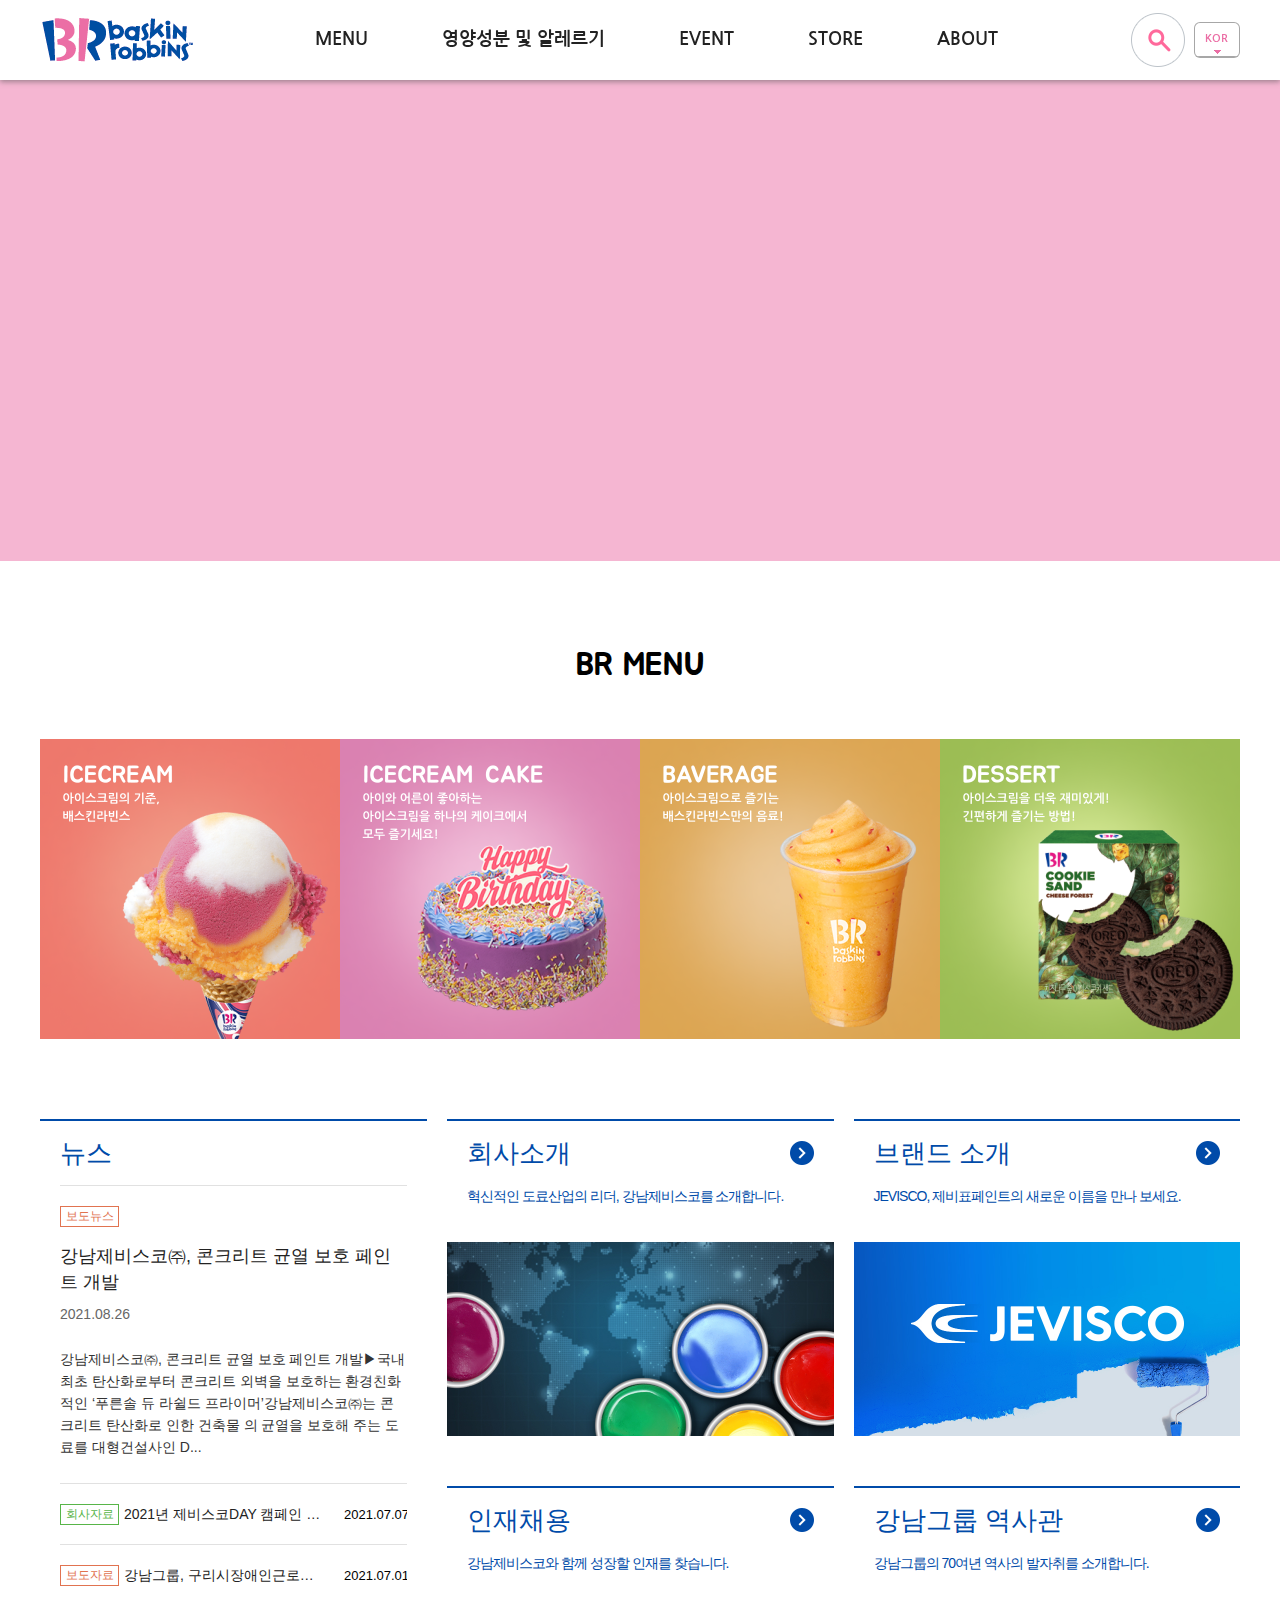
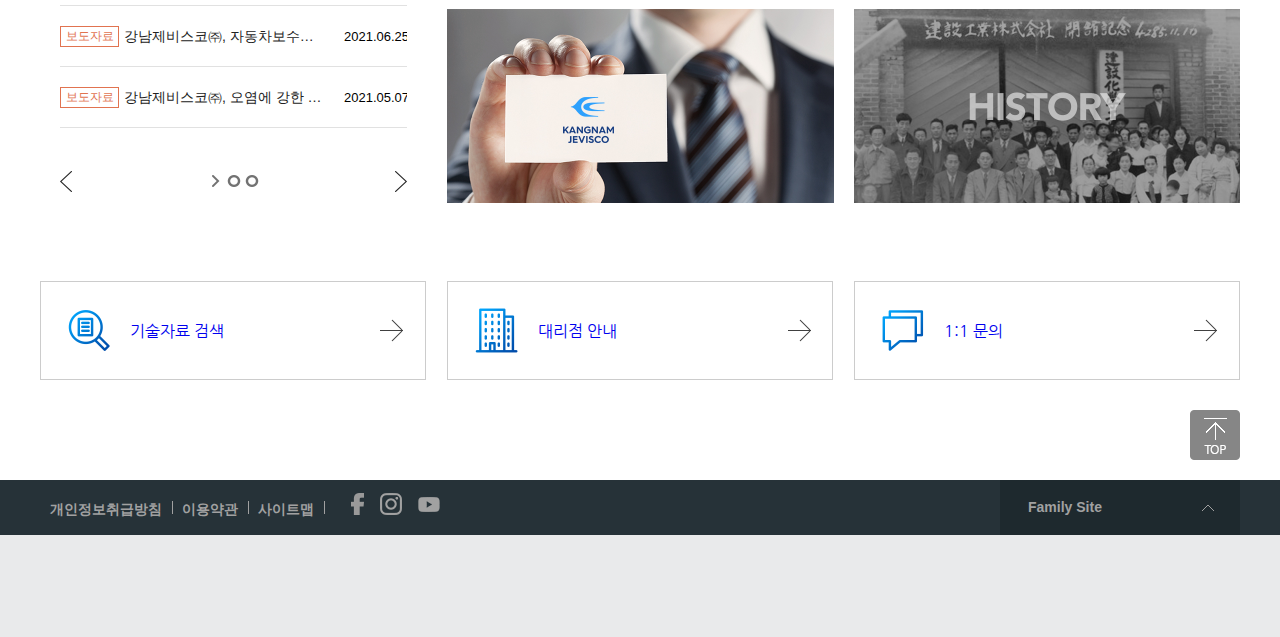
==== index.html @ 010b23e8 "test" ====
<!DOCTYPE html>
<html lang="ko">
<head>
    <meta charset="UTF-8">
    <meta http-equiv="X-UA-Compatible" content="IE=edge">
    <meta name="viewport" content="width=device-width, initial-scale=1.0">
    <title>BaskinRobbins31</title>
    <link href="https://fonts.googleapis.com/css2?family=Jua&display=swap" rel="stylesheet">
    <style>
        @font-face {
            font-family: 'TmoneyRoundWindExtraBold';
            src: url('https://cdn.jsdelivr.net/gh/projectnoonnu/noonfonts_20-07@1.0/TmoneyRoundWindExtraBold.woff') format('woff');
            font-weight: normal;
            font-style: normal;
        }
    </style>
    <link href="https://fonts.googleapis.com/css2?family=Nanum+Gothic&display=swap" rel="stylesheet">
    <link rel="stylesheet" href="reset.css">
    <link rel="stylesheet" media="only screen and (min-width:1200px)" href="css/web/header.css">
    <link rel="stylesheet" media="only screen and (min-width:1200px)" href="css/web/main.css">
    <link rel="stylesheet" media="only screen and (min-width:1200px)" href="css/web/footer.css">

    <link rel="stylesheet" media="only screen and (max-width:1199px) and (min-width:641px)" href="css/tablet/header.css">
    <link rel="stylesheet" media="only screen and (max-width:1199px) and (min-width:641px)" href="css/tablet/main.css">
    <link rel="stylesheet" media="only screen and (max-width:1199px) and (min-width:641px)" href="css/tablet/footer.css">

    <link rel="stylesheet" media="only screen and (max-width:640px)" href="css/mobile/header.css">
    <link rel="stylesheet" media="only screen and (max-width:640px)" href="css/mobile/main.css">
    <link rel="stylesheet" media="only screen and (max-width:640px)" href="css/mobile/footer.css">
    <link rel="icon" href="imgs/favi.ico">
</head>
<body id="top">
    <header>
        <div class="center">
            <h1>
                <a href="#">
                    <img src="imgs/h1_logo_w.png" alt="배스킨라빈스 로고" class="w t res siz">
                    <img src="imgs/h1_logo_t.png" alt="배스킨라빈스 로고" class="t res">
                </a>
            </h1>
            <p class="res t m"><span class="hidden">메뉴 바로가기</span></p>
            <nav>
                <h1 class="hidden">메인 네비게이터</h1>
                <ul>
                    <li>
                        <a href="#">MENU</a>
                        <ul>
                            <li><a href="#">아이스크림</a></li>
                            <li><a href="#">아이스크림케이크</a></li>
                            <li><a href="#">음료</a></li>
                            <li><a href="#">커피</a></li>
                            <li><a href="#">디저트</a></li>
                        </ul>
                    </li>
                    <li>
                        <a href="#">영양성분 및 알레르기</a>
                        <ul>
                            <li><a href="#">아이스크림</a></li>
                            <li><a href="#">음료</a></li>
                            <li><a href="#">커피</a></li>
                        </ul>
                    </li>
                    <li>
                        <a href="#">EVENT</a>
                        <ul>
                            <li><a href="#">진행중인 이벤트</a></li>
                            <li><a href="#">당첨자발표</a></li>
                        </ul>
                    </li>
                    <li>
                        <a href="#">STORE</a>
                        <ul>
                            <li><a href="#">매장찾기</a></li>
                            <li><a href="#">고객센터</a></li>
                            <li><a href="#">단체주문</a></li>
                        </ul>
                    </li>
                    <li>
                        <a href="#">ABOUT</a>
                        <ul>
                            <li><a href="#">공지사항</a></li>
                            <li><a href="#">보도자료</a></li>
                            <li><a href="#">채용정보</a></li>
                            <li><a href="#">점포개설문의</a></li>
                            <li><a href="#">CONTACT US</a></li>
                        </ul>
                    </li>
                </ul>
            </nav>
            <div id="srchBox">
                <button><img src="imgs/icon_search.png" alt="제품검색"></button>
                <form action="test.jsp">
                    <input type="search" placeholder="| 제품명을 입력하세요.">
                    <input type="image" src="imgs/ic_search.png" alt="검색">
                    <p class="close"><img src="imgs/ic_close_search.png" alt="닫기"></p>
                </form>
            </div>
            <div id="lang">
                <dl>
                    <dt class="hidden">언어변경</dt>
                    <dd class="on"><a href="#">KOR</a></dd>
                    <dd><a href="#">ENG</a></dd>
                    <dd><a href="#">中國語</a></dd>
                </dl>
            </div>
        </div>
    </header>
    <main>
        <h2 class="hidden">본문</h2>
        <aside>
            <h1 class="hidden">메인배너</h1>
            <video autoplay muted loops>
                <source src="video/baera_main.mp4">
            </video>
        </aside>
        <div>
            <section class="theme">
                <h1>BR MENU</h1>
                <ul class="themeList">
                    <li>
                        <a href="#">
                            <img src="imgs/menu1.png" alt="아이스크림">
                            <!-- <img src="imgs/menu1.png" alt="아이스크림">
                            <img src="imgs/menu1.png" alt="아이스크림"> -->
                        </a>
                    </li>
                    <li>
                        <a href="#">
                            <img src="imgs/menu2.png" alt="아이스크림케이크">
                            <!-- <img src="imgs/menu2.png" alt="아이스크림케이크">
                            <img src="imgs/menu2.png" alt="아이스크림케이크"> -->
                        </a>
                    </li>
                    <li>
                        <a href="#">
                            <img src="imgs/menu3.png" alt="음료">
                            <!-- <img src="imgs/menu3.png" alt="음료">
                            <img src="imgs/menu3.png" alt="음료"> -->
                        </a>
                    </li>
                    <li>
                        <a href="#">
                            <img src="imgs/menu4.png" alt="디저트">
                            <!-- <img src="imgs/menu4.png" alt="디저트">
                            <img src="imgs/menu4.png" alt="디저트"> -->
                        </a>
                    </li>
                </ul>
            </section><!-- 상단 도료 -->
            <div class="contents">
                <section class="coNews">
                    <h1>뉴스</h1>
                    <dl>
                        <dt>
                            <b class="board">보도뉴스</b>
                            <a href="#">강남제비스코㈜, 콘크리트 균열 보호 페인트 개발</a>
                            <time datetime="2021-08-26">2021.08.26</time>
                        </dt>
                        <dd>강남제비스코㈜, 콘크리트 균열 보호 페인트 개발▶국내 최초 
                            탄산화로부터 콘크리트 외벽을 보호하는 환경친화적인 ‘푸른솔 듀
                            라쉴드 프라이머’강남제비스코㈜는 콘크리트 탄산화로 인한 건축물
                            의 균열을 보호해 주는 도료를 대형건설사인 D...</dd>
                    </dl>
                    <div>
                        <div class="banner">
                            <div class="bannerList">
                                <ul>
                                    <li>
                                        <b class="news">회사자료</b>
                                        <a href="#">2021년 제비스코DAY 캠페인 실시</a>
                                        <time datetime="2021-07-07">2021.07.07</time> 
                                    </li>
                                    <li>
                                        <b class="board">보도자료</b>
                                        <a href="#">강남그룹, 구리시장애인근로복지센터에 사회공헌활동</a>
                                        <time datetime="2021-07-01">2021.07.01</time>
                                    </li>
                                    <li>
                                        <b class="board">보도자료</b>
                                        <a href="#">강남제비스코㈜, 자동차보수용 유색 프라이머 출시</a>
                                        <time datetime="2021-06-25">2021.06.25</time>
                                    </li>
                                    <li>
                                        <b class="board">보도자료</b>
                                        <a href="#">강남제비스코㈜, 오염에 강한 외부 타일용 페인트 출시</a>
                                        <time datetime="2021-05-07">2021.05.07</time>
                                    </li>
                                </ul>
                                <ul>
                                    <li>
                                        <b class="news">회사자료</b>
                                        <a href="#">2021년 제비스코DAY 캠페인 실시</a>
                                        <time datetime="2021-07-07">2021.07.07</time> 
                                    </li>
                                    <li>
                                        <b class="board">보도자료</b>
                                        <a href="#">강남그룹, 구리시장애인근로복지센터에 사회공헌활동</a>
                                        <time datetime="2021-07-01">2021.07.01</time>
                                    </li>
                                    <li>
                                        <b class="board">보도자료</b>
                                        <a href="#">강남제비스코㈜, 자동차보수용 유색 프라이머 출시</a>
                                        <time datetime="2021-06-25">2021.06.25</time>
                                    </li>
                                    <li>
                                        <b class="board">보도자료</b>
                                        <a href="#">강남제비스코㈜, 오염에 강한 외부 타일용 페인트 출시</a>
                                        <time datetime="2021-05-07">2021.05.07</time>
                                    </li>
                                </ul>
                                <ul>
                                    <li>
                                        <b class="news">회사자료</b>
                                        <a href="#">2021년 제비스코DAY 캠페인 실시</a>
                                        <time datetime="2021-07-07">2021.07.07</time> 
                                    </li>
                                    <li>
                                        <b class="board">보도자료</b>
                                        <a href="#">강남그룹, 구리시장애인근로복지센터에 사회공헌활동</a>
                                        <time datetime="2021-07-01">2021.07.01</time>
                                    </li>
                                    <li>
                                        <b class="board">보도자료</b>
                                        <a href="#">강남제비스코㈜, 자동차보수용 유색 프라이머 출시</a>
                                        <time datetime="2021-06-25">2021.06.25</time>
                                    </li>
                                    <li>
                                        <b class="board">보도자료</b>
                                        <a href="#">강남제비스코㈜, 오염에 강한 외부 타일용 페인트 출시</a>
                                        <time datetime="2021-05-07">2021.05.07</time>
                                    </li>
                                </ul>
                            </div>
                        </div>
                        <div class="ctrl">
                            <p class="btnPrev"><span class="hidden">이전</span></p>
                            <p class="btnNext"><span class="hidden">다음</span></p>
                            <ul class="paging">
                                <li class="on"><span class="hidden">1페이지 이동</span></li>
                                <li><span class="hidden">2페이지로 이동</span></li>
                                <li><span class="hidden">3페이지로 이동</span></li>
                            </ul>
                        </div>
                    </div>
                </section>
                <div class="coInfo">
                    <!-- section*4>(div>h1+p.txt)+p.pic>img -->
                    <section>
                        <a href="#">
                            <div>
                                <h1>회사소개</h1>
                                <p class="txt">혁신적인 도료산업의 리더, 강남제비스코를 소개합니다.</p>
                            </div>
                            <p class="pic"><img src="imgs/img_main_company_m.jpg" alt="회사소개"></p>
                        </a>
                    </section>
                    <section>
                        <a href="#">
                            <div>
                                <h1>브랜드 소개</h1>
                                <p class="txt">JEVISCO, 제비표페인트의 새로운 이름을 만나 보세요.</p>
                            </div>
                            <p class="pic"><img src="imgs/img_main_brandstory_m.jpg" alt="브랜드 소개"></p>
                        </a>
                    </section>
                    <section>
                        <a href="#">
                            <div>
                                <h1>인재채용</h1>
                                <p class="txt">강남제비스코와 함께 성장할 인재를 찾습니다.</p>
                            </div>
                            <p class="pic"><img src="imgs/img_main_recruit_m.jpg" alt="인재채용"></p>
                        </a>
                    </section>
                    <section>
                        <a href="#">
                            <div>
                                <h1>강남그룹 역사관</h1>
                                <p class="txt">강남그룹의 70여년 역사의 발자취를 소개합니다.</p>
                            </div>
                            <p class="pic"><img src="imgs/img_main_history_m.jpg" alt="강남그룹 역사관"></p>
                        </a>
                    </section>
                </div>
            </div><!-- 뉴스 등 설명-->
            <section class="etc">
                <h1 class="hidden">기타 내용</h1>
                <ul>
                    <li>
                        <a href="#">
                            <img src="imgs/bg_main_btn01.png" alt="기술자료 검색">
                            <span>기술자료 검색</span>
                            <img src="imgs/img_menu_more.png" alt="">
                        </a>
                    </li>
                    <li>
                        <a href="#">
                            <img src="imgs/bg_main_btn02.png" alt="대리점 안내">
                            <span>대리점 안내</span>
                            <img src="imgs/img_menu_more.png" alt="">
                        </a>
                    </li>
                    <li>
                        <a href="#">
                            <img src="imgs/bg_main_btn03.png" alt="1:1 문의">
                            <span>1:1 문의</span>
                            <img src="imgs/img_menu_more.png" alt="">
                        </a>
                    </li>
                </ul>
            </section>
            <p class="dirTop"><a href="#top"><img src="imgs/btn_top.png" alt="위로가기"></a></p>
        </div><!-- 메인 컨텐츠 끝-->
    </main>
    <footer>
        <h2 class="hidden">하단내용</h2>
        <div class="footerTop">
            <div>
                <dl class="utilBtm">
                    <dt class="hidden">하단 유틸메뉴</dt>
                    <dd class="txt"><a href="#">개인정보취급방침</a></dd>
                    <dd class="txt"><a href="#">이용약관</a></dd>
                    <dd class="txt"><a href="#">사이트맵</a></dd>
                    <dd class="sns">
                        <ul>
                            <li><a href="#"><img src="imgs/ic_facebook.png" alt="페이스북"></a></li>
                            <li><a href="#"><img src="imgs/ic_instagram.png" alt="인스타그램"></a></li>
                            <li><a href="#"><img src="imgs/ic_ytb.png" alt="유튜브"></a></li>
                        </ul>
                    </dd>
                </dl>
                <dl class="family">
                    <dt>Family Site</dt>
                    <dd>
                        <ul>
                            <li><a href="#">강남화성</a></li>
                            <li><a href="#">강남</a></li>
                            <li><a href="#">KNK코딩스</a></li>
                            <li><a href="#">강남 KPI</a></li>
                            <li><a href="#">문화연필</a></li>
                            <li><a href="#">강남건영</a></li>
                            <li><a href="#">강남아이텍</a></li>
                        </ul>
                    </dd>
                </dl>
            </div>
        </div>
        <div class="footerBottom">
            <div></div>
        </div>
    </footer>
</body>
</html>
---- css/web/header.css ----
/*ROOT*/
:root {
    --br-main-pink: #eb6ea5;
    --br-main-blue: #004ea2;
    --font-dark: #222;
    --font-white: whitesmoke;
    --bg-white: #fff;
    --bg-pink: #F5B6D2; 
    --box-shadow: rgba(80,80,80,.5);
}

body{font-family: 'Nanum Gothic', sans-serif;}
.res{display: none;}
.res.w{display: block;}
header{
    position: fixed;left: 0;top: 0;
    z-index: 9999;
    width:100%; height: 80px;
    background-color: var(--bg-white);
    box-shadow: 0 2px 5px var(--box-shadow);
}
.center{
    margin: 0 auto;
    width: 1200px; height: 80px;
}
header>div>*{float: left;}
header>div>dl{float: right;}
header>div>h1{margin: 16px 0 0 0;}/* margin-top 강사님이라 차이있음(21px) */

/* 네비게이터 */
header>div>nav{
    margin-left: 83px;
    padding-top: 30px;
}
header>div>nav>ul{
    height: 50px;
}
header>div>nav>ul>li{
    position: relative;
    float: left;
    margin: 0 37px;
    height: 50px;
}
header>div>nav>ul>li>a{
    display: block;
    padding-bottom: 12px;
    font-family: 'Nanum Gothic' sans-serif;
    font-weight: bold;
    font-size: 18px;
    color: var(--font-dark);
}
header>div>nav>ul>li>ul{
    display: none;
    position: absolute;
    left: -25px; top: 50px;
    width: 185px;
    background-color: var(--bg-white);
}
header>div>nav>ul>li>ul>li{
    position: relative;
    height: 43px;
    border-bottom: 1px solid var(--br-main-pink);
}
header>div>nav>ul>li>ul>li:last-child{
    border-bottom-color:var(--br-main-pink);
}
header>div>nav>ul>li>ul>li>a{
    display: block;
    padding-left: 21px;
    height: 43px;
    color: var(--font-dark);
    font-size: 14px; line-height: 43px;
}
/* header>div>nav>ul>li>ul>li.child{
    background: url(../../imgs/bu_2depth_on.png) no-repeat 165px 50%;
}
header>div>nav>ul>li>ul>li>ul{
    display: none;
    position: absolute;left: 183px; top: -1px;
    border: 1px solid #07399c;
    width: 188px;
    background: #fff;
}
header>div>nav>ul>li>ul>li>ul>li{
    height: 34px;
}
header>div>nav>ul>li>ul>li>ul>li>a{
    position: relative;
    margin-left: 19px;
    height: 34px;
    line-height: 34px;
}
header>div>nav>ul>li>ul>li>ul>li>a::after{
    position: absolute;
    left: -10px;top: 50%;
    content: "";
    width: 4px;height: 0;border-top: 1px solid #2c3d45;
} */
/* 이벤트 */
header>div>nav>ul>li:hover>a{
    color: var(--br-main-pink);
}
header>div>nav>ul>li:hover>ul{
    display: block;
}
header>div>nav>ul>li>ul>li:hover{
    background: var(--bg-white);
}
header>div>nav>ul>li>ul>li.child:hover{
    margin-right: 0;
    background: var(--bg-white) url(../../imgs/bu_2depth_on.png)no-repeat 165px 50%;
}
header>div>nav>ul>li>ul>li:hover>a{
    color: var(--br-main-pink);
    font-weight: bold;
}
header>div>nav>ul>li>ul>li:hover>ul{
    display: block; z-index: -1;
}

/* search box */
#srchBox{
    width: 150px;
    height: 80px;
    position: relative;
}
#srchBox>button{
    border: 0 none;
    background-color: var(--bg-white);
}
/* #srchBox>button{
    box-sizing: border-box;
    border: 0 none;
    margin-left: 65px; margin-top: 22px;
    padding: 0;
    border-radius: 6px;
    width: 91px; height: 36px;
    background: var(--br-main-pink) url(../../imgs/ic_search.png)no-repeat 64px 7px;
    text-align: left;
    color: var(--font-white);
    text-indent: 10px;
    letter-spacing: -2px; line-height: 36px;
} */
#srchBox>button>img{
    position: absolute;
    top: 13px;
    right: 0;
}
/*form*/
#srchBox>form{
    display: none;
    position: absolute;
    right: -51px;top: 70px; /* right값은 강사님이랑 차이 있음(-48px) */
    width: 320px; height: 50px; 
    background: #424c51;
}
#srchBox>form>input[type="search"]{
    float: left; margin: 16px 0 0 20px; border: 0 none; outline: 0 none;
    width: 220px; height: 17px;
    background: #424c51; 
}
#srchBox>form>input[type="search"]::placeholder{
    color: #ebebeb;
}
#srchBox>form>input[type="image"]{
    float: left; margin: 13px 0 0 6px; border: 0 none;
}
#srchBox>form>p.close{
    position: relative;
    float: right;
    margin: 18px 13px 0 0;
}
#srchBox>form>p.close::after{
    position: absolute; left: -13px; top: -8px;
    content: "";
    width: 0; height: 30px; border-left: 1px solid #858f9a;
}
/*form end*/

header>div.center>div#lang{
    position: relative;
    overflow: hidden;
    float: right;
    margin-top: 22px;
    color: var(--br-main-pink);
    border: 1px solid var(--box-shadow);
    border-radius: 6px;
    width: 44px; height: 34px;
    text-align: center;
    font-size: 11px; line-height: 34px;/* letter-spacing: -1px; */
    background: url(../../imgs/country_off.png) no-repeat 50% 90%;
}
header>div.center>div#lang.on{
    background: url(../../imgs/country_on.png)no-repeat 50% 90%;
}
header>div.center>div#lang>dl{
    position: absolute;
    width: 44px; left: -1px; top: -1px;
    border-radius: 6px 6px 0 0;
    border-bottom: 0 none;
}
header>div.center>div#lang>dl>dd:first-of-type{
    border-radius: 6px 6px 0 0;
}
header>div.center>div#lang>dl>dd{
    height: 34px;
    border-bottom: 1px solid var(--box-shadow);
    background: var(--bg-white);
}
/* border-bottom주지말고, 언어선택창 클릭시 2,3번째 dd는 
   absolute로 첫번째 dd를 2px정도 덮으며 띄울 수 있게 해야될 듯 */
header>div.center>div#lang>dl>dd.on{
    font-weight: bold;
    background: none;
}
header>div.center>div#lang>dl>dd.on>a{
    color: var(--br-main-pink);
}
---- css/web/main.css ----
/*ROOT*/
:root {
    --br-main-pink: #eb6ea5;
    --br-main-blue: #004ea2;
    --font-dark: #222;
    --font-white: whitesmoke;
    --bg-white: #fff;
    --bg-pink: #F5B6D2; 
    --box-shadow: rgba(80,80,80,.5);
}

main{}
main>aside{
    margin-top: 80px;
    height: 481px;
    text-align: center;
    font-size: 0; line-height: 0;
    background-color: var(--bg-pink);
}
main>aside>video{
    width: 1200px;
    height: 481px;
}
main>div{
    position: relative;
    margin: 0 auto;
    width: 1200px;
}
.theme{margin: 80px 0;}
.theme>h1{
    font-family: 'Jua', sans-serif;
    font-size: 32px;
    line-height: 48px;
    text-align: center;
    margin-bottom: 50px;
}
.theme>ul{
    display: flex;
}
.theme>ul>li{
    overflow: hidden;
    flex: 0 0 300px;
}
.theme>ul>li>a{
    position: relative;
    display: block;
}
.theme>ul>li>a>img{
    width: 300px;
    vertical-align: top;
}
/* .theme>ul>li>a>img:nth-child(2){
    opacity: 0;
    transition: all .5s ease;
}
.theme>ul.themeList>li>a>img:nth-child(3){
    bottom: 0; right: -30px;
    transition: all .5s ease;
}
.theme>ul>li>a>img:not(:first-child){
    position: absolute;
    right: 0; bottom: 0;
}
.theme>ul:nth-child(1)>li>a>img:last-child{
    height: 200px;width: auto;
}
.theme>ul:nth-child(2)>li>a>img:last-child{
    height: 180px;width: auto;
}
.theme>ul:nth-child(3)>li>a>img:last-child{
    height: 220px;width: auto;
}
.theme>ul:nth-child(4)>li>a>img:last-child{
    height: 200px;width: auto;
} */

/* 이벤트 */
.theme>ul>li:hover>a>img:nth-child(2){
    opacity:1;
}
.theme>ul>li:hover>a>img:nth-child(3){
    right: 0;
}




/* 회사 뉴스 및 회사 정보 */
div.contents{
    position: relative;
    display: flex;
    justify-content: space-between;
    height: 682px;
}
div.contents h1{
    font: 26px/64px 'Malgun gothic',sans-serif;
    color: #004ba9;
}
div.contents b{
    width: 57px;height: 19px;
    border: 1px solid#e17350;
    text-align: center;
    font: 12px/19px "dotum",sans-serif;
    color: #e17350;
}
div.contents .board{

}
div.contents .news{
    border-color: #58b549; color: #58b549;
}
div.contents>section.coNews{
    padding: 0 20px;
    flex: 0 0 347px; width: 347px;
    border-top: 2px solid#004ba9;
}
div.contents>section.coNews>h1{
    border-bottom: 1px solid #e1e1e1;
}
div.contents>section.coNews>dl{
    margin-bottom: 25px;
}
div.contents>section.coNews>dl>dt{
    margin-bottom: 27px;
}
div.contents>section.coNews>dl>dt>b{
    display: block;
    margin: 20px 0 16px 0;
    font: 12px/19px "dotum",sans-serif;
}
div.contents>section.coNews>dl>dt>a{
    display: block;
    margin-bottom: 10px;
    font: 18px/26px 'Malgun Gothic',sans-serif;
    color: #222;
}
div.contents>section.coNews>dl>dt>time{
    font: 14px/14px 'dotum',sans-serif;
    color: #666
}
div.contents>section.coNews>dl>dd{
    font: 14px/22px "dotum",sans-serif;
    color: #333;
}
div.contents>section.coNews>div{

}
div.contents>section.coNews>div>div.banner{
    overflow: hidden;
}
div.contents>section.coNews>div>div.banner>div.bannerList{
    display: flex;
    position: relative;
    width: 300%;

}
div.contents>section.coNews>div>div.banner>div.bannerList>ul{
    flex: 0 1 33.33333%; width: 33.333333%;
    border-bottom: 1px solid #e1e1e1;
}
div.contents>section.coNews>div>div.banner>div.bannerList>ul>li{
    display: flex; align-items: center;
    height: 60px; border-top: 1px solid #e1e1e1;
}
div.contents>section.coNews>div>div.banner>div.bannerList>ul>li>b{
    flex: 0 0 57px; width: 57px;
}
div.contents>section.coNews>div>div.banner>div.bannerList>ul>li>a{
    flex: 0 1 auto;
    display: block; padding: 0 20px 0 5px;
    overflow: hidden;white-space: nowrap;
    text-overflow: ellipsis;
    font: 14px/60px 'Malgun Gothic',sans-serif;
    color: #222;
}
div.contents>section.coNews>div>div.banner>div.bannerList>ul>li>time{
    flex: 0 0 63px;
    width: 63px;
    font: 13px/13px 'Malgun Gothic',sans-serif;
}
div.contents>section.coNews>div>div.ctrl{
    position: relative;
    margin-top: 43px; height: 21px;
}
div.contents>section.coNews>div>div.ctrl>p.btnPrev{
    position: absolute;
    left: 0;top: 0;
    width: 12px; height: 21px;
    background: url(../../imgs/btn_main_news_left.png) no-repeat 0 0;
}
div.contents>section.coNews>div>div.ctrl>p.btnNext{
    position: absolute;
    right: 0;top: 0;
    width: 12px; height: 21px;
    background: url(../../imgs/btn_main_news_right.png) no-repeat 0 0;
}
div.contents>section.coNews>div>div.ctrl>ul.paging{
    text-align: center;
    height: 21px;
}
div.contents>section.coNews>div>div.ctrl>ul.paging>li{
    vertical-align: middle;
    display: inline-block;
    width: 14px;height: 12px;
    background: url(../../imgs/mainnews_indicator.png)no-repeat 50% 50%;
}
div.contents>section.coNews>div>div.ctrl>ul.paging>li.on{
    background: url(../../imgs/mainnews_indicator_on.png)no-repeat 50% 50%;
}

div.contents>div.coInfo{
    display: flex;
    flex-wrap: wrap;
    justify-content: space-between;
    flex: 0 0 793px;
}
div.contents>div.coInfo>section{
    flex: 0 1 auto; width: calc(50% - 10px);
    border-top: 2px solid #004ba9;
}
div.contents>div.coInfo>section:nth-child(1),
div.contents>div.coInfo>section:nth-child(2){
    height: 365px;
}
div.contents>div.coInfo>section:nth-child(odd){
    margin-right: 10px;
}
div.contents>div.coInfo>section:nth-child(even){
    margin-left: 10px;
}
div.contents>div.coInfo>section>a{
    display: block;
}
div.contents>div.coInfo>section>a>div{
    margin: 0 20px;
}
div.contents>div.coInfo>section>a>div>h1{
    background: url(../../imgs/img_menu_more02.png)no-repeat 100% 50%;
}
div.contents>div.coInfo>section>a>div>p.txt{
    font: 14px/22px "Malgun Gothic", sans-serif;
    letter-spacing: -1px;
    color: #004ba9;
}
div.contents>div.coInfo>section>a>p.pic{
    margin-top: 35px;
}
div.contents>div.coInfo>section>a>p.pic>img{
    vertical-align: top;
    width: 100%;
}

section.etc{
    margin-top: 80px;
    padding-bottom:100px;}
section.etc>ul{
    display: flex;
    justify-content: space-between;
}
section.etc>ul>li{
    flex: 0 0 384px; 
    border: 1px solid #ccc;
    width: 384px;
    height: 97px;
}
section.etc>ul>li:nth-child(2){
    width: 385px;
}
section.etc>ul>li>a{
    display: flex; align-items: center;
    height: 97px;
}
section.etc>ul>li>a>img:nth-child(1){
    margin-left: 27px;
}
section.etc>ul>li>a>span{
    margin: 0 20px;
    width: 230px;
}
section.etc>ul>li>a>img:nth-child(3){
    
}
p.dirTop{
    position: absolute;z-index: 9999;bottom: 20px;right: 0;
    width: 50px; height: 50px;
}
---- css/web/footer.css ----
footer{}
footer>div.footerTop{
    height: 55px; background: #263238;
}
footer>div.footerTop>div{
    display: flex;
    justify-content: space-between;
    margin: 0 auto;
    width: 1200px; height: 55px;
}
footer>div.footerTop>div>dl.utilBtm{
    display: flex; align-items: center;
    height: 55px;
}
footer>div.footerTop>div>dl.utilBtm>dd{
    position: relative;
    padding: 0 10px;
}
footer>div.footerTop>div>dl.utilBtm>dd:not(:first-of-type)::after{
    position: absolute; left: 0;top: calc(50% - 7px);
    border-left: 1px solid #a1a1a1;
    height: 13px;
    content: "";
}
footer>div.footerTop>div>dl.utilBtm>dd>a{
    color: #a1a1a1;
    font:bold 14px/14px "dotum",sans-serif;
}
footer>div.footerTop>div>dl.utilBtm>dd.sns{}
footer>div.footerTop>div>dl.utilBtm>dd.sns>ul{
    display: flex; align-items: center;
    height: 55px;
}
footer>div.footerTop>div>dl.utilBtm>dd.sns>ul>li{}

footer>div.footerTop>div>dl.family{
    position: relative; z-index: 9999;
    width: 240px;background: #1e292e;
}
footer>div.footerTop>div>dl.family>dt{
    padding-left: 28px;
    height: 55px;
    background: url(../../imgs/family_off.png)no-repeat 202px 50%;
    font:bold 14px/55px "dotum",sans-serif;
    color: #a1a1a1; 
}
footer>div.footerTop>div>dl.family>dd{
    display: none;
    border-top: 1px solid #424242;
    background: #1e292e;
}
footer>div.footerTop>div>dl.family>dd>ul{
    padding: 14px 30px;}
footer>div.footerTop>div>dl.family>dd>ul>li{
    height: 27px;
    font: bold 12px/27px "Malgun Gothic",sans-serif;
}
footer>div.footerTop>div>dl.family>dd>ul>li>a{
    color: #a1a1a1;
}
/* 이벤트 */
footer>div.footerTop>div>dl.family.on{
    top: -218px;
}
footer>div.footerTop>div>dl.family.on>dt{
    background: url(../../imgs/family_on.png)no-repeat 202px 50%;
}
footer>div.footerTop>div>dl.family.on>dd{
    display: block;
}
footer>div.footerTop>div>dl.family.on>dd>ul>li:hover>a{
    color: #fff;
}
footer>div.footerBottom{
    height: 102px; background: #e9eaeb;
}
footer>div.footerBottom>div{
    margin: 0 auto;
    width: 1200px;
}
---- css/tablet/header.css ----
/*ROOT*/
:root {
    --br-main-pink: #eb6ea5;
    --br-main-blue: #004ea2;
    --font-dark: #222;
    --font-white: whitesmoke;
    --bg-white: #fff;
    --bg-pink: #F5B6D2; 
    --box-shadow: rgba(80,80,80,.5);
}

body{font-family: 'Nanum Gothic', sans-serif;}

header{
    position: fixed;left: 0;top: 0;
    z-index: 9999;
    width:100%; height: 80px;
    background: #fff;
    box-shadow: 0 2px 5px rgba(80,80,80,.5);
}
/* .center{
    margin: 0 auto;
    width: 960px; height: 83px;
} */
.res{display: none;}
@media only screen and (min-width:960px){
    header>div{
        margin: 0 auto;
        width: 960px; height: 80px;
    }
    .res.siz{display: block;}
    header>div>h1{margin: 16px 0 0 0;}
    header>div>nav{
        margin-left: 9px;
        padding-top: 31px;
    }
    #srchBox{
        margin-left: 16px;
        position: relative;
    }
    #srchBox>button{
        box-sizing: border-box;
        border: 0 none;
        margin-top: 22px;
        padding: 0;
        border-radius: 6px;
        width: 91px; height: 36px;
        background: #424c51 url(../../imgs/ic_search.png)no-repeat 64px 7px;
        text-align: left;
        color: #fff;
        text-indent: 10px;
        letter-spacing: -2px; line-height: 36px;
    }
    header>div.center>div#lang{
        position: relative;
        overflow: hidden;
        float: right;
        margin-top: 22px;
        border: 1px solid #a9b0b8;
        border-radius: 6px;
        width: 44px; height: 34px;
        text-align: center;
        font-size: 11px; line-height: 34px;/* letter-spacing: -1px; */
        background: url(../../imgs/country_off.png) no-repeat 50% 90%;
    }
}
@media only screen and (max-width:959px){
    .res.t{display: block;}
    header{height: 60px;}
    header>div{
        height: 60px;
    }
    .res.siz{display: none;}
    header>div>h1{
        position: absolute;
        left: calc(50% - 53px);
        top: calc(50% - 16px);
        width: 107px; height: 16px;}
    header>div>p.t{
        margin: 24px 0 0 20px;
        width: 23px;height: 15px;
        background: url(../../imgs/btn_gnb_mobile.png) no-repeat 0 0/contain;
    }
    header>div>nav{
        position: absolute;
        left: -100%;
        padding-top: 31px;
    }
    #srchBox{
        float: right;
        padding-right: 55px;
        position: relative;
    }
    #srchBox>button{
        box-sizing: border-box;
        border: 0 none;
        margin-top: 12px;
        padding: 0;
        border-radius: 6px;
        width: 26px; height: 36px;
        background: url(../../imgs/ic_search_pi.png)no-repeat 50% 50%/contain; 
        text-align: left;
        color: #fff;
        text-indent:-99999px;
        letter-spacing: -2px;
        font-size:0;line-height: 0;
    }
    header>div.center>div#lang{
        position: absolute;
        right: 0;top: calc(50% - 17px);
        overflow: hidden;
        border: 1px solid #a9b0b8;
        border-radius: 6px;
        width: 44px; height: 34px;
        text-align: center;
        font-size: 12px; line-height: 34px;/* letter-spacing: -1px; */
        background: url(../../imgs/country_off.png) no-repeat 50% 90%;
    }
}
/*Mediaquery end*/
header>div>*{float: left;}
header>div>dl{float: right;}

header>div>h1>a{display: block;}
header>div>h1>a>img{width: 100%;}


/* 네비게이터 */
header>div>nav>ul{
    height: 50px;
}
header>div>nav>ul>li{
    position: relative;
    float: left;
    margin: 0 27px;
    height: 52px;
}
header>div>nav>ul>li>a{
    display: block;
    padding-bottom: 12px;
    font-family: 'Nanum Gothic' sans-serif;
    font-weight: bold;
    font-size: 18px;
    color: var(--font-dark);
}
header>div>nav>ul>li>ul{
    display: none;
    position: absolute;
    left: -25px; top: 52px;
    width: 185px;
    background-color: var(--bg-white);
}
header>div>nav>ul>li>ul>li{
    position: relative;
    height: 43px;
    border-bottom: 1px solid var(--br-main-pink);
}
header>div>nav>ul>li>ul>li:last-child{
    border-bottom-color:var(--br-main-pink);
}
header>div>nav>ul>li>ul>li>a{
    display: block;
    padding-left: 21px;
    height: 43px;
    color: var(--font-dark);
    font-size: 14px; line-height: 43px;
}
/* header>div>nav>ul>li>ul>li.child{
    background: url(../../imgs/bu_2depth_on.png) no-repeat 165px 50%;
}
header>div>nav>ul>li>ul>li>ul{
    display: none;
    position: absolute;left: 183px; top: -1px;
    border: 1px solid #07399c;
    width: 188px;
    background: #fff;
}
header>div>nav>ul>li>ul>li>ul>li{
    height: 34px;
}
header>div>nav>ul>li>ul>li>ul>li>a{
    position: relative;
    margin-left: 19px;
    height: 34px;
    line-height: 34px;
}
header>div>nav>ul>li>ul>li>ul>li>a::after{
    position: absolute;
    left: -10px;top: 50%;
    content: "";
    width: 4px;height: 0;border-top: 1px solid #2c3d45;
} */

/* 이벤트 */
header>div>nav>ul>li:hover>a{
    color: var(--br-main-pink);
}
header>div>nav>ul>li:hover>ul{
    display: block;
}
header>div>nav>ul>li>ul>li:hover{
    background: var(--bg-white);
}
header>div>nav>ul>li>ul>li.child:hover{
    margin-right: 0;
    background: var(--bg-white) url(../../imgs/bu_2depth_on.png)no-repeat 165px 50%;
}
header>div>nav>ul>li>ul>li:hover>a{
    color: var(--br-main-pink);
    font-weight: bold;
}
header>div>nav>ul>li>ul>li:hover>ul{
    display: block; z-index: -1;
}

/* search box */
#srchBox{
    width: 70px;
    height: 80px;
    position: relative;
}
#srchBox>button{
    border: 0 none;
    background-color: var(--bg-white);
}
#srchBox>button>img{
    position: absolute;
    top: 13px;
    right: 0;
}

/*form*/
#srchBox>form{
    display: none;
    position: absolute;
    right: -51px;top: 83px; /* right값은 강사님이랑 차이 있음(-48px) */
    width: 320px; height: 50px; background: #424c51;
}
#srchBox>form>input[type="search"]{
    float: left; margin: 16px 0 0 20px; border: 0 none; outline: 0 none;
    width: 220px; height: 17px; background: #424c51; 
}
#srchBox>form>input[type="search"]::placeholder{
    color: #ebebeb;
}
#srchBox>form>input[type="image"]{
    float: left; margin: 13px 0 0 6px; border: 0 none;
}
#srchBox>form>p.close{
    position: relative;
    float: right;
    margin: 18px 13px 0 0;
}
#srchBox>form>p.close::after{
    position: absolute; left: -13px; top: -8px;
    content: "";
    width: 0; height: 30px; border-left: 1px solid #858f9a;
}
/*form end*/

header>div.center>div#lang.on{
    background: url(../../imgs/country_on.png)no-repeat 50% 90%;
}
header>div.center>div#lang>dl{
    position: absolute;
    width: 44px; left: -1px; top: -1px;
    border-radius: 6px 6px 0 0;
    border-bottom: 1px solid #a9b0b8;
    bottom: 0 none;
}
header>div.center>div#lang>dl>dd:first-of-type{
    border-radius: 6px 6px 0 0;
}
header>div.center>div#lang>dl>dd{
    height: 34px;
    border-bottom: 1px solid #a9b0b8;
    background: #fff;
}
/* border-bottom주지말고, 언어선택창 클릭시 2,3번째 dd는 
   absolute로 첫번째 dd를 2px정도 덮으며 띄울 수 있게 해야될 듯 */
header>div.center>div#lang>dl>dd.on{
    font-weight: bold;
    background: none;
}
header>div.center>div#lang>dl>dd.on>a{
    color: var(--br-main-pink);
}
---- css/tablet/main.css ----
main{}
@media only screen and (min-width:960px){
    main>aside{
        margin-top: 83px;
        text-align: center;
        font-size: 0; line-height: 0;
        background: #dbdbdb;
    }
}
@media only screen and (max-width:959px){
    main>aside{
        margin-top: 60px;
        text-align: center;
        font-size: 0; line-height: 0;
        background: #dbdbdb;
    }
}

main>aside>video{
    width: 100%;
}
main>div{
    position: relative;
}
.theme{margin: 20px 0;}
.theme>h1{
    font-family: 'Jua', sans-serif;
    font-size: 32px;
    line-height: 48px;
    text-align: center;
    margin-bottom: 10px;
}
.theme>ul{
    display: flex;
}
.theme>ul>li{
    overflow: hidden;
    flex: 0 0 25%; width: 25%;
}/* flex: 0 0 25% = flex: 0 1 300px로 해줘도 됨*/
.theme>ul>li>a{
    position: relative;
    display: block;
}
.theme>ul>li>a>img{
    width: 100%;
    vertical-align: top;
}
/* .theme>ul>li>a>img:nth-child(2){
    opacity: 0;
    transition: all .5s ease;
}
.theme>ul.themeList>li>a>img:nth-child(3){
    bottom: 0; right: -30px;
    height: 65%;
    transition: all .5s ease;
}
.theme>ul>li>a>img:not(:first-child){
    position: absolute;
    right: 0; bottom: 0;
}
.theme>ul:nth-child(1)>li>a>img:last-child{
    width: auto;
}
.theme>ul:nth-child(2)>li>a>img:last-child{
    width: auto;
}
.theme>ul:nth-child(3)>li>a>img:last-child{
    width: auto;
}
.theme>ul:nth-child(4)>li>a>img:last-child{
    width: auto;
} */

/* 이벤트 */
.theme>ul>li:hover>a>img:nth-child(2){
    opacity:1;
}
.theme>ul>li:hover>a>img:nth-child(3){
    right: 0;
}




/* 회사 뉴스 및 회사 정보 */
div.contents{
    position: relative;
    padding: 0 15px;
}
div.contents h1{
    font: 26px/64px 'Malgun gothic',sans-serif;
    color: #004ba9;
}
div.contents b{
    width: 57px;height: 19px;
    border: 1px solid#e17350;
    text-align: center;
    font: 12px/19px "dotum",sans-serif;
    color: #e17350;
}
div.contents .board{

}
div.contents .news{
    border-color: #58b549; color: #58b549;
}
div.contents>section.coNews{
    overflow: hidden;
    margin-bottom: 41px;
    border-top: 2px solid#004ba9;
}
div.contents>section.coNews>h1{
    margin-bottom: 25px;
    border-bottom: 1px solid #e1e1e1;
}
div.contents>section.coNews>dl{
    float: left;
    margin-right: 10px;
    width: calc(50% - 10px);
}
div.contents>section.coNews>dl>dt{
    margin-bottom: 27px;
}
div.contents>section.coNews>dl>dt>b{
    display: block;
    margin: 20px 0 16px 0;
    font: 12px/19px "dotum",sans-serif;
}
div.contents>section.coNews>dl>dt>a{
    display: block;
    margin-bottom: 10px;
    font: 18px/26px 'Malgun Gothic',sans-serif;
    color: #222;
}
div.contents>section.coNews>dl>dt>time{
    font: 14px/14px 'dotum',sans-serif;
    color: #666
}
div.contents>section.coNews>dl>dd{
    font: 14px/22px "dotum",sans-serif;
    color: #333;
}
div.contents>section.coNews>div{
    float: right;
    margin-left: 10px;
    width: calc(50% - 10px);
}
div.contents>section.coNews>div>div.banner{
    overflow: hidden;
}
div.contents>section.coNews>div>div.banner>div.bannerList{
    display: flex;
    position: relative;
    width: 300%;

}
div.contents>section.coNews>div>div.banner>div.bannerList>ul{
    flex: 0 1 33.33333%; width: 33.333333%;
    border-bottom: 1px solid #e1e1e1;
}
div.contents>section.coNews>div>div.banner>div.bannerList>ul>li{
    display: flex; align-items: center;
    height: 60px; border-top: 1px solid #e1e1e1;
}
div.contents>section.coNews>div>div.banner>div.bannerList>ul>li>b{
    flex: 0 0 57px; width: 57px;
}
div.contents>section.coNews>div>div.banner>div.bannerList>ul>li>a{
    flex: 0 1 auto;
    display: block; padding: 0 20px 0 5px;
    overflow: hidden;white-space: nowrap;
    text-overflow: ellipsis;
    font: 14px/60px 'Malgun Gothic',sans-serif;
    color: #222;
}
div.contents>section.coNews>div>div.banner>div.bannerList>ul>li>time{
    flex: 0 0 63px;
    margin-left: auto;
    width: 63px;
    font: 13px/13px 'Malgun Gothic',sans-serif;
}
div.contents>section.coNews>div>div.ctrl{
    position: relative;
    margin-top: 18px; height: 21px;
}
div.contents>section.coNews>div>div.ctrl>p.btnPrev{
    position: absolute;
    left: 0;top: 0;
    width: 12px; height: 21px;
    background: url(../../imgs/btn_main_news_left.png) no-repeat 0 0;
}
div.contents>section.coNews>div>div.ctrl>p.btnNext{
    position: absolute;
    right: 0;top: 0;
    width: 12px; height: 21px;
    background: url(../../imgs/btn_main_news_right.png) no-repeat 0 0;
}
div.contents>section.coNews>div>div.ctrl>ul.paging{
    text-align: center;
    height: 21px;
}
div.contents>section.coNews>div>div.ctrl>ul.paging>li{
    vertical-align: middle;
    display: inline-block;
    width: 14px;height: 12px;
    background: url(../../imgs/mainnews_indicator.png)no-repeat 50% 50%;
}
div.contents>section.coNews>div>div.ctrl>ul.paging>li.on{
    background: url(../../imgs/mainnews_indicator_on.png)no-repeat 50% 50%;
}

div.contents>div.coInfo{
    display: flex;
    flex-wrap: wrap;
    justify-content: space-between;
}
div.contents>div.coInfo>section{
    flex: 0 1 auto;
    margin-bottom: 30px;
    width: calc(50% - 10px);
    border-top: 2px solid #004ba9;
}
div.contents>div.coInfo>section:nth-child(1),
div.contents>div.coInfo>section:nth-child(2){
    
}
div.contents>div.coInfo>section:nth-child(odd){
    margin-right: 10px;
}
div.contents>div.coInfo>section:nth-child(even){
    margin-left: 10px;
}
div.contents>div.coInfo>section>a{
    display: block;
}
div.contents>div.coInfo>section>a>div{
    margin: 0 20px;
}
div.contents>div.coInfo>section>a>div>h1{
    background: url(../../imgs/img_menu_more02.png)no-repeat 100% 50%;
}
div.contents>div.coInfo>section>a>div>p.txt{
    height: 46px;
    font: 14px/23px "Malgun Gothic", sans-serif;
    letter-spacing: -1px;
    color: #004ba9;
}
div.contents>div.coInfo>section>a>p.pic{
    margin-top: 11px;
}
div.contents>div.coInfo>section>a>p.pic>img{
    vertical-align: top;
    width: 100%;
}

section.etc{
    overflow: hidden;
    padding: 0 15px;
    margin-top: 80px;
    padding-bottom:100px;}
section.etc>ul{
    display: flex;
    width: calc(100% + 20px);
    justify-content: space-between;
}
section.etc>ul>li{
    flex: 1 0 33.33333333%;/* auto일때만 width값 부여 */
    box-sizing: border-box;
    padding-right: 20px;
    height: 70px;
}
section.etc>ul>li:nth-child(2){
    width: 385px;
}
section.etc>ul>li>a{
    display: flex; align-items: center;
    border: 1px solid #ccc;
    height: 70px;
}
section.etc>ul>li>a>img:nth-child(1){
    flex: 0 0 auto;
    margin-left: 15px;
}
section.etc>ul>li>a>span{
    margin:0 10px 0 5px;
    flex: 1 1 auto;
}
section.etc>ul>li>a>img:nth-child(3){
    flex: 0 0 auto;
    margin-right: 9px;
}
p.dirTop{
    position: absolute;z-index: 9999;bottom: 20px;right: 0;
    width: 50px; height: 50px;
}
---- css/tablet/footer.css ----
footer{}
footer>div.footerTop{
    height: 140px; background: #263238;
}
footer>div.footerTop>div{
    height: 140px;
}
footer>div.footerTop>div>dl.utilBtm{
    display: flex; align-items: center;
    margin-bottom: 12px;
    height: 50px;
}
footer>div.footerTop>div>dl.utilBtm>dd{
    position: relative;
    padding: 0 10px;
}
footer>div.footerTop>div>dl.utilBtm>dd:not(:first-of-type)::after{
    position: absolute; left: 0;top: calc(50% - 7px);
    border-left: 1px solid #a1a1a1;
    height: 13px;
    content: "";
}
footer>div.footerTop>div>dl.utilBtm>dd>a{
    color: #a1a1a1;
    font:bold 14px/14px "dotum",sans-serif;
}
footer>div.footerTop>div>dl.utilBtm>dd.sns{}
footer>div.footerTop>div>dl.utilBtm>dd.sns>ul{
    display: flex; align-items: center;
    height: 55px;
}
footer>div.footerTop>div>dl.utilBtm>dd.sns>ul>li{}

footer>div.footerTop>div>dl.family{
    margin: 0 15px;
    position: relative; z-index: 9999;
    background: #1e292e;
}
footer>div.footerTop>div>dl.family>dt{
    padding-left: 28px;
    height: 55px;
    background: url(../../imgs/family_off.png)no-repeat 95% 50%;
    font:bold 14px/55px "dotum",sans-serif;
    color: #a1a1a1; 
}
footer>div.footerTop>div>dl.family>dd{
    display: none;
    border-top: 1px solid #424242;
    background: #1e292e;
}
footer>div.footerTop>div>dl.family>dd>ul{
    padding: 14px 30px;}
footer>div.footerTop>div>dl.family>dd>ul>li{
    height: 27px;
    font: bold 12px/27px "Malgun Gothic",sans-serif;
}
footer>div.footerTop>div>dl.family>dd>ul>li>a{
    color: #a1a1a1;
}
/* 이벤트 */
footer>div.footerTop>div>dl.family.on{
    
}
footer>div.footerTop>div>dl.family.on>dt{
    background: url(../../imgs/family_on.png)no-repeat 95% 50%;
}
footer>div.footerTop>div>dl.family.on>dd{
    display: block;
}
footer>div.footerTop>div>dl.family.on>dd>ul>li:hover>a{
    color: #fff;
}
footer>div.footerBottom{
    height: 102px; background: #e9eaeb;
}
footer>div.footerBottom>div{
    margin: 0 auto;
    width: 1200px;
}
---- css/mobile/header.css ----
/*ROOT*/
:root {
    --br-main-pink: #eb6ea5;
    --br-main-blue: #004ea2;
    --font-dark: #222;
    --font-white: whitesmoke;
    --bg-white: #fff;
    --bg-pink: #F5B6D2; 
    --box-shadow: rgba(80,80,80,.5);
}

body{font-family: 'Nanum Gothic', sans-serif;}

header{
    position: fixed;left: 0;top: 0;
    z-index: 9999;
    width:100%; height: 83px;
    background: #fff;
    box-shadow: 0 2px 5px rgba(80,80,80,.5);
}
/* .center{
    margin: 0 auto;
    width: 960px; height: 83px;
} */
.res{display: none;}
    .res.t{display: block;}
    header{height: 60px;}
    header>div{
        height: 60px;
    }
    .res.siz{display: none;}
    header>div>h1{
        position: absolute;
        left: calc(50% - 53px);
        top:  calc(50% - 16px);
        width: 107px; height: 16px;}
    header>div>p.t{
        margin: 24px 0 0 20px;
        width: 23px;height: 15px;
        background: url(../../imgs/btn_gnb_mobile.png) no-repeat 0 0/contain;
    }
    header>div>nav{
        position: fixed; z-index: 9999;
        left: 0;top: 0;
        width: 100vw;height: 100vh;
        background: rgba(0,0,0,0.5, green, blue, alpha);
    }
    #srchBox{
        float: right;
        padding-right: 55px;
        position: relative;
    }
    #srchBox>button{
        box-sizing: border-box;
        border: 0 none;
        margin-top: 12px;
        padding: 0;
        border-radius: 6px;
        width: 26px; height: 36px;
        background: url(../../imgs/ic_search_pi.png)no-repeat 50% 50%/contain; 
        text-align: left;
        color: #fff;
        text-indent:-99999px;
        letter-spacing: -2px;
        font-size:0;line-height: 0;
    }
    header>div.center>div#lang{
        position: absolute;
        right: 0;top: calc(50% - 17px);
        overflow: hidden;
        border: 1px solid #a9b0b8;
        border-radius: 6px;
        width: 44px; height: 34px;
        text-align: center;
        font-size: 12px; line-height: 34px;/* letter-spacing: -1px; */
        background: url(../../imgs/country_off.png) no-repeat 50% 90%;
    }

header>div>*{float: left;}
header>div>dl{float: right;}

header>div>h1>a{display: block;}
header>div>h1>a>img{width: 100%;}
/* 네비게이터 */


header>div>nav>ul{
    display: none;
    width: 255px;height: 100vh;background: #07399c;
}
header>div>nav>ul>li{
    position: relative;
    margin: 0 27px;
    height: 52px;
}
header>div>nav>ul>li>a{
    display: block;
    padding-bottom: 12px;
    font-size: 16px;
    color: #fff;
}
header>div>nav>ul>li>ul{
    display: none;
    position: absolute;
    left: -25px; top: 52px;
    width: 185px;
    background: #07399c;
}
header>div>nav>ul>li>ul>li{
    position: relative;
    margin: 0 1px;
    height: 43px;
    border-bottom: 1px solid #03205f;
}
header>div>nav>ul>li>ul>li:last-child{
    border-bottom-color:#07399c;
}
header>div>nav>ul>li>ul>li>a{
    display: block;
    padding-left: 21px;
    height: 43px;
    color: #fff;
    font-size: 14px; line-height: 43px;
}
header>div>nav>ul>li>ul>li.child{
    background: url(../../imgs/bu_2depth_on.png) no-repeat 165px 50%;
}
header>div>nav>ul>li>ul>li>ul{
    display: none;
    position: absolute;left: 183px; top: -1px;
    border: 1px solid #07399c;
    width: 188px;
    background: #fff;
}
header>div>nav>ul>li>ul>li>ul>li{
    height: 34px;
}
header>div>nav>ul>li>ul>li>ul>li>a{
    position: relative;
    margin-left: 19px;
    height: 34px;
    line-height: 34px;
}
header>div>nav>ul>li>ul>li>ul>li>a::after{
    position: absolute;
    left: -10px;top: 50%;
    content: "";
    width: 4px;height: 0;border-top: 1px solid #2c3d45;
}
/* 이벤트 */
header>div>nav>ul>li:hover>ul{
    display: block;
}
header>div>nav>ul>li>ul>li:hover{
    background: #fff;
}
header>div>nav>ul>li>ul>li.child:hover{
    margin-right: 0;
    background: #fff url(../../imgs/bu_2depth_on.png)no-repeat 165px 50%;
}
header>div>nav>ul>li>ul>li:hover>a{
    color: #263238;
}
header>div>nav>ul>li>ul>li:hover>ul{
    display: block; z-index: -1;
}



#srchBox>form{
    display: none;
    position: absolute;
    right: -51px;top: 83px; /* right값은 강사님이랑 차이 있음(-48px) */
    width: 320px; height: 50px; background: #424c51;
}
#srchBox>form>input[type="search"]{
    float: left; margin: 16px 0 0 20px; border: 0 none; outline: 0 none;
    width: 220px; height: 17px; background: #424c51; 
}
#srchBox>form>input[type="search"]::placeholder{
    color: #ebebeb;
}
#srchBox>form>input[type="image"]{
    float: left; margin: 13px 0 0 6px; border: 0 none;
}
#srchBox>form>p.close{
    position: relative;
    float: right;
    margin: 18px 13px 0 0;
}
#srchBox>form>p.close::after{
    position: absolute; left: -13px; top: -8px;
    content: "";
    width: 0; height: 30px; border-left: 1px solid #858f9a;
}

header>div.center>div#lang.on{
    background: url(../../imgs/country_on.png)no-repeat 50% 90%;
}
header>div.center>div#lang>dl{
    position: absolute;
    width: 44px; left: -1px; top: -1px;
    border-radius: 6px 6px 0 0;
    border-bottom: 1px solid #a9b0b8;
    bottom: 0 none;
}
header>div.center>div#lang>dl>dd:first-of-type{
    border-radius: 6px 6px 0 0;
}
header>div.center>div#lang>dl>dd{
    height: 34px;
    border-bottom: 1px solid #a9b0b8;
    background: #fff;
}
/* border-bottom주지말고, 언어선택창 클릭시 2,3번째 dd는 
   absolute로 첫번째 dd를 2px정도 덮으며 띄울 수 있게 해야될 듯 */
header>div.center>div#lang>dl>dd.on{
    font-weight: bold;
    background: none;
}
---- css/mobile/main.css ----
main{}
@media only screen and (min-width:960px){
    main>aside{
        margin-top: 83px;
        text-align: center;
        font-size: 0; line-height: 0;
        background: #dbdbdb;
    }
}
@media only screen and (max-width:959px){
    main>aside{
        margin-top: 60px;
        text-align: center;
        font-size: 0; line-height: 0;
        background: #dbdbdb;
    }
}

main>aside>video{
    width: 100%;
}
main>div{
    position: relative;
}
.theme{margin-bottom: 20px;}
.theme>h1{
    font-family: 'Jua', sans-serif;
    font-size: 24px;
    line-height: 36px;
    text-align: center;
    margin: 15px 0;
}
.theme>ul{
    display: flex;
    flex-wrap: wrap;
}
.theme>ul>li{
    overflow: hidden;
    flex: 0 0 50%; width: 50%;
}/* flex: 0 0 25% = flex: 0 1 300px로 해줘도 됨*/
.theme>ul>li>a{
    position: relative;
    display: block;
}
.theme>ul>li>a>img{
    width: 100%;
    vertical-align: top;
}
/* .theme>ul>li>a>img:nth-child(2){
    opacity: 0;
    transition: all .5s ease;
}
.theme>ul.themeList>li>a>img:nth-child(3){
    bottom: 0; right: -30px;
    height: 65%;
    transition: all .5s ease;
}
.theme>ul>li>a>img:not(:first-child){
    position: absolute;
    right: 0; bottom: 0;
}
.theme>ul:nth-child(1)>li>a>img:last-child{
    width: auto;
}
.theme>ul:nth-child(2)>li>a>img:last-child{
    width: auto;
}
.theme>ul:nth-child(3)>li>a>img:last-child{
    width: auto;
}
.theme>ul:nth-child(4)>li>a>img:last-child{
    width: auto;
} */

/* 이벤트 */
.theme>ul>li:hover>a>img:nth-child(2){
    opacity:1;
}
.theme>ul>li:hover>a>img:nth-child(3){
    right: 0;
}




/* 회사 뉴스 및 회사 정보 */
div.contents{
    position: relative;
    padding: 0 15px;
}
div.contents h1{
    font: 26px/64px 'Malgun gothic',sans-serif;
    color: #004ba9;
}
div.contents b{
    width: 57px;height: 19px;
    border: 1px solid#e17350;
    text-align: center;
    font: 12px/19px "dotum",sans-serif;
    color: #e17350;
}
div.contents .board{

}
div.contents .news{
    border-color: #58b549; color: #58b549;
}
div.contents>section.coNews{
    overflow: hidden;
    margin-bottom: 30px;
    border-top: 2px solid#004ba9;
}
div.contents>section.coNews>h1{
    margin-bottom: 25px;
    border-bottom: 1px solid #e1e1e1;
}
div.contents>section.coNews>dl{
}
div.contents>section.coNews>dl>dt{
    margin-bottom: 27px;
}
div.contents>section.coNews>dl>dt>b{
    display: block;
    margin: 20px 0 16px 0;
    font: 12px/19px "dotum",sans-serif;
}
div.contents>section.coNews>dl>dt>a{
    display: block;
    margin-bottom: 10px;
    font: 18px/26px 'Malgun Gothic',sans-serif;
    color: #222;
}
div.contents>section.coNews>dl>dt>time{
    font: 14px/14px 'dotum',sans-serif;
    color: #666
}
div.contents>section.coNews>dl>dd{
    font: 14px/22px "dotum",sans-serif;
    color: #333;
}
div.contents>section.coNews>div{
    margin-top: 24px;
}
div.contents>section.coNews>div>div.banner{
    overflow: hidden;
}
div.contents>section.coNews>div>div.banner>div.bannerList{
    display: flex;
    position: relative;
    width: 300%;

}
div.contents>section.coNews>div>div.banner>div.bannerList>ul{
    flex: 0 1 33.33333%; width: 33.333333%;
    border-bottom: 1px solid #e1e1e1;
}
div.contents>section.coNews>div>div.banner>div.bannerList>ul>li{
    display: flex; align-items: center;
    height: 60px; border-top: 1px solid #e1e1e1;
}
div.contents>section.coNews>div>div.banner>div.bannerList>ul>li>b{
    flex: 0 0 57px; width: 57px;
}
div.contents>section.coNews>div>div.banner>div.bannerList>ul>li>a{
    flex: 0 1 auto;
    display: block; padding: 0 20px 0 5px;
    overflow: hidden;white-space: nowrap;
    text-overflow: ellipsis;
    font: 14px/60px 'Malgun Gothic',sans-serif;
    color: #222;
}
div.contents>section.coNews>div>div.banner>div.bannerList>ul>li>time{
    flex: 0 0 63px;
    margin-left: auto;
    width: 63px;
    font: 13px/13px 'Malgun Gothic',sans-serif;
}
div.contents>section.coNews>div>div.ctrl{
    position: relative;
    margin-top: 18px; height: 21px;
}
div.contents>section.coNews>div>div.ctrl>p.btnPrev{
    position: absolute;
    left: 0;top: 0;
    width: 12px; height: 21px;
    background: url(../../imgs/btn_main_news_left.png) no-repeat 0 0;
}
div.contents>section.coNews>div>div.ctrl>p.btnNext{
    position: absolute;
    right: 0;top: 0;
    width: 12px; height: 21px;
    background: url(../../imgs/btn_main_news_right.png) no-repeat 0 0;
}
div.contents>section.coNews>div>div.ctrl>ul.paging{
    text-align: center;
    height: 21px;
}
div.contents>section.coNews>div>div.ctrl>ul.paging>li{
    vertical-align: middle;
    display: inline-block;
    width: 14px;height: 12px;
    background: url(../../imgs/mainnews_indicator.png)no-repeat 50% 50%;
}
div.contents>section.coNews>div>div.ctrl>ul.paging>li.on{
    background: url(../../imgs/mainnews_indicator_on.png)no-repeat 50% 50%;
}

div.contents>div.coInfo{
    margin-top: 30px;
}
div.contents>div.coInfo>section{
    margin-bottom: 30px;
    border-top: 2px solid #004ba9;
}
div.contents>div.coInfo>section:nth-child(1),
div.contents>div.coInfo>section:nth-child(2){
    
}
div.contents>div.coInfo>section>a{
    display: block;
}
div.contents>div.coInfo>section>a>div{
    margin: 0 20px;
}
div.contents>div.coInfo>section>a>div>h1{
    background: url(../../imgs/img_menu_more02.png)no-repeat 100% 50%;
}
div.contents>div.coInfo>section>a>div>p.txt{
    height: 46px;
    font: 14px/23px "Malgun Gothic", sans-serif;
    letter-spacing: -1px;
    color: #004ba9;
}
div.contents>div.coInfo>section>a>p.pic{
    margin-top: 11px;
}
div.contents>div.coInfo>section>a>p.pic>img{
    vertical-align: top;
    width: 100%;
}

section.etc{
    overflow: hidden;
    padding: 0 15px;
    margin-top: 50px;
    padding-bottom:100px;}
section.etc>ul{
}
section.etc>ul>li{
    box-sizing: border-box;
    margin-bottom: 20px;
    height: 70px;
}
section.etc>ul>li:nth-child(2){
}
section.etc>ul>li>a{
    display: flex; align-items: center;
    border: 1px solid #ccc;
    height: 70px;
}
section.etc>ul>li>a>img:nth-child(1){
    flex: 0 0 auto;
    margin-left: 15px;
}
section.etc>ul>li>a>span{
    margin:0 10px 0 5px;
    flex: 1 1 auto;
}
section.etc>ul>li>a>img:nth-child(3){
    flex: 0 0 auto;
    margin-right: 9px;
}
p.dirTop{
    position: absolute;z-index: 9999;bottom: 20px;right: 0;
    width: 50px; height: 50px;
}
---- css/mobile/footer.css ----
footer{}
footer>div.footerTop{
    height: 140px; background: #263238;
}
footer>div.footerTop>div{
    height: 140px;
}
footer>div.footerTop>div>dl.utilBtm{
    display: flex; align-items: center;
    margin-bottom: 12px;
    height: 50px;
}
footer>div.footerTop>div>dl.utilBtm>dd{
    position: relative;
    padding: 0 10px;
}
footer>div.footerTop>div>dl.utilBtm>dd:not(:first-of-type)::after{
    position: absolute; left: 0;top: calc(50% - 7px);
    border-left: 1px solid #a1a1a1;
    height: 13px;
    content: "";
}
footer>div.footerTop>div>dl.utilBtm>dd>a{
    color: #a1a1a1;
    font:bold 14px/14px "dotum",sans-serif;
}
footer>div.footerTop>div>dl.utilBtm>dd.sns{}
footer>div.footerTop>div>dl.utilBtm>dd.sns>ul{
    display: flex; align-items: center;
    height: 55px;
}
footer>div.footerTop>div>dl.utilBtm>dd.sns>ul>li{}

footer>div.footerTop>div>dl.family{
    margin: 0 15px;
    position: relative; z-index: 9999;
    background: #1e292e;
}
footer>div.footerTop>div>dl.family>dt{
    padding-left: 28px;
    height: 55px;
    background: url(../../imgs/family_off.png)no-repeat 95% 50%;
    font:bold 14px/55px "dotum",sans-serif;
    color: #a1a1a1; 
}
footer>div.footerTop>div>dl.family>dd{
    display: none;
    border-top: 1px solid #424242;
    background: #1e292e;
}
footer>div.footerTop>div>dl.family>dd>ul{
    padding: 14px 30px;}
footer>div.footerTop>div>dl.family>dd>ul>li{
    height: 27px;
    font: bold 12px/27px "Malgun Gothic",sans-serif;
}
footer>div.footerTop>div>dl.family>dd>ul>li>a{
    color: #a1a1a1;
}
/* 이벤트 */
footer>div.footerTop>div>dl.family.on{
    
}
footer>div.footerTop>div>dl.family.on>dt{
    background: url(../../imgs/family_on.png)no-repeat 95% 50%;
}
footer>div.footerTop>div>dl.family.on>dd{
    display: block;
}
footer>div.footerTop>div>dl.family.on>dd>ul>li:hover>a{
    color: #fff;
}
footer>div.footerBottom{
    height: 102px; background: #e9eaeb;
}
footer>div.footerBottom>div{
    margin: 0 auto;
    width: 1200px;
}
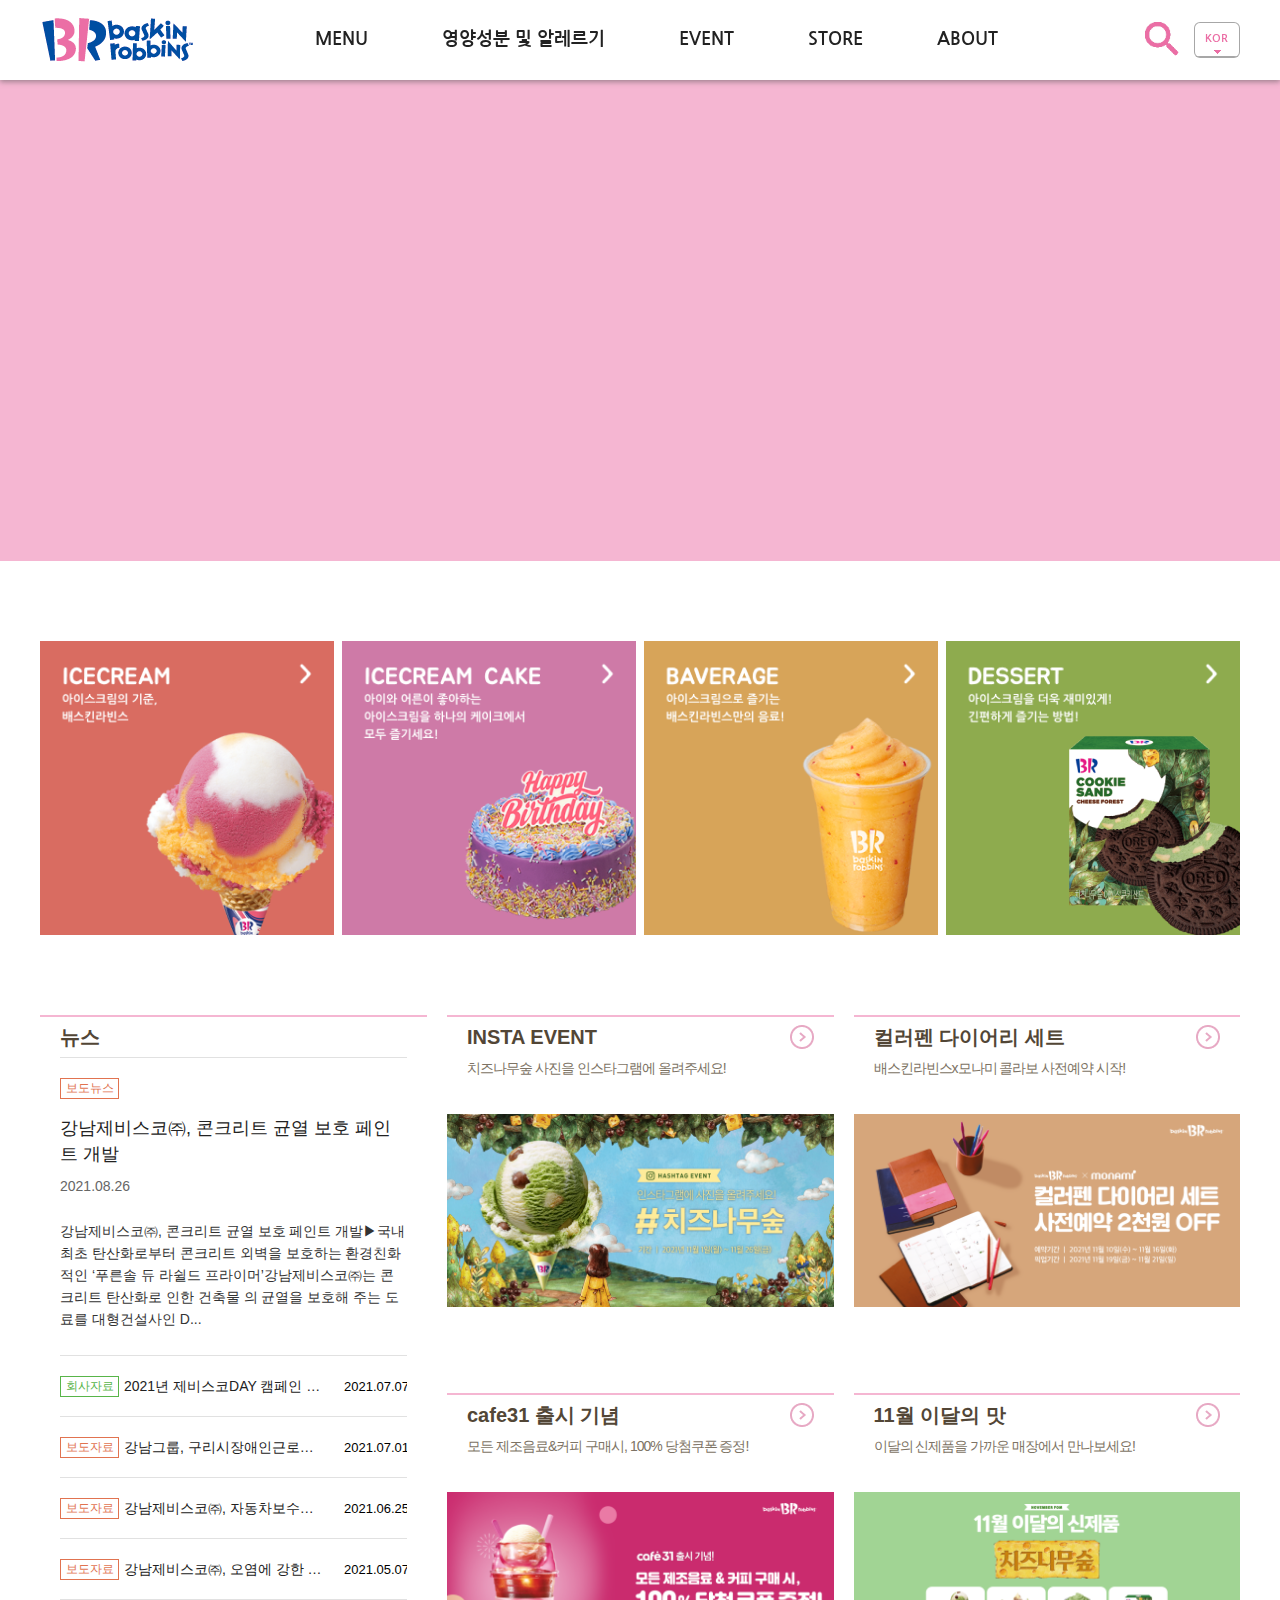
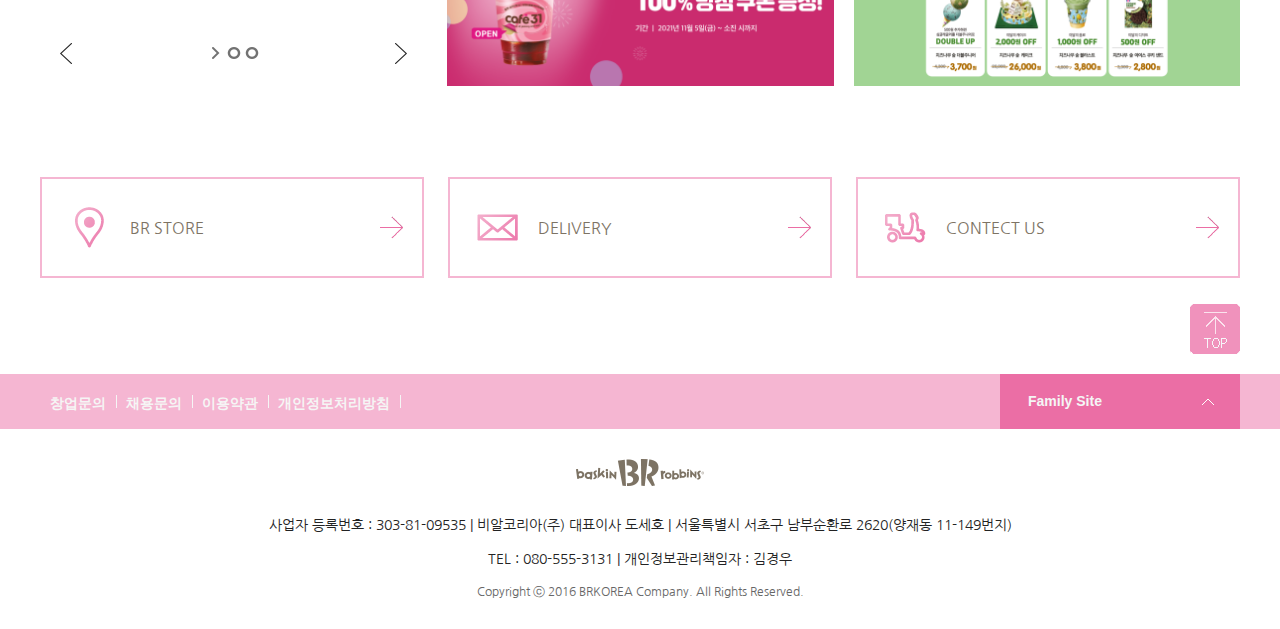
==== commit 97af707f: "test" ====
--- a/index.html
+++ b/index.html
@@ -28,6 +28,9 @@
     <link rel="stylesheet" media="only screen and (max-width:640px)" href="css/mobile/main.css">
     <link rel="stylesheet" media="only screen and (max-width:640px)" href="css/mobile/footer.css">
     <link rel="icon" href="imgs/favi.ico">
+    <link rel="stylesheet" href="https://pro.fontawesome.com/releases/v5.10.0/css/all.css" integrity="sha384-AYmEC3Yw5cVb3ZcuHtOA93w35dYTsvhLPVnYs9eStHfGJvOvKxVfELGroGkvsg+p" crossorigin="anonymous"/>
+    <script src="https://ajax.googleapis.com/ajax/libs/jquery/3.5.1/jquery.min.js"></script>
+    <script src="js/header.js"></script>
 </head>
 <body id="top">
     <header>
@@ -38,8 +41,8 @@
                     <img src="imgs/h1_logo_t.png" alt="배스킨라빈스 로고" class="t res">
                 </a>
             </h1>
-            <p class="res t m"><span class="hidden">메뉴 바로가기</span></p>
-            <nav>
+            <p class="res t m" id="hambtn"><span class="hidden">메뉴 바로가기</span></p>
+            <nav class="toggle_menu">
                 <h1 class="hidden">메인 네비게이터</h1>
                 <ul>
                     <li>
@@ -88,7 +91,7 @@
                 </ul>
             </nav>
             <div id="srchBox">
-                <button><img src="imgs/icon_search.png" alt="제품검색"></button>
+                <button></button>
                 <form action="test.jsp">
                     <input type="search" placeholder="| 제품명을 입력하세요.">
                     <input type="image" src="imgs/ic_search.png" alt="검색">
@@ -115,38 +118,37 @@
         </aside>
         <div>
             <section class="theme">
-                <h1>BR MENU</h1>
                 <ul class="themeList">
                     <li>
                         <a href="#">
-                            <img src="imgs/menu1.png" alt="아이스크림">
-                            <!-- <img src="imgs/menu1.png" alt="아이스크림">
-                            <img src="imgs/menu1.png" alt="아이스크림"> -->
-                        </a>
-                    </li>
-                    <li>
-                        <a href="#">
-                            <img src="imgs/menu2.png" alt="아이스크림케이크">
-                            <!-- <img src="imgs/menu2.png" alt="아이스크림케이크">
-                            <img src="imgs/menu2.png" alt="아이스크림케이크"> -->
-                        </a>
-                    </li>
-                    <li>
-                        <a href="#">
-                            <img src="imgs/menu3.png" alt="음료">
-                            <!-- <img src="imgs/menu3.png" alt="음료">
-                            <img src="imgs/menu3.png" alt="음료"> -->
-                        </a>
-                    </li>
-                    <li>
-                        <a href="#">
-                            <img src="imgs/menu4.png" alt="디저트">
-                            <!-- <img src="imgs/menu4.png" alt="디저트">
-                            <img src="imgs/menu4.png" alt="디저트"> -->
+                            <img src="imgs/bg_main_pr01.png" alt="아이스크림">
+                            <img src="imgs/bg_main_pr01_over.png" alt="아이스크림">
+                            <img src="imgs/product_object01.png" alt="아이스크림">
+                        </a>
+                    </li>
+                    <li>
+                        <a href="#">
+                            <img src="imgs/bg_main_pr02.png" alt="아이스크림케이크">
+                            <img src="imgs/bg_main_pr02_over.png" alt="아이스크림케이크">
+                            <img src="imgs/product_object02.png" alt="아이스크림케이크">
+                        </a>
+                    </li>
+                    <li>
+                        <a href="#">
+                            <img src="imgs/bg_main_pr03.png" alt="음료">
+                            <img src="imgs/bg_main_pr03_over.png" alt="음료">
+                            <img src="imgs/product_object03.png" alt="음료">
+                        </a>
+                    </li>
+                    <li>
+                        <a href="#">
+                            <img src="imgs/bg_main_pr04.png" alt="디저트">
+                            <img src="imgs/bg_main_pr04_over.png" alt="디저트">
+                            <img src="imgs/product_object04.png" alt="디저트">
                         </a>
                     </li>
                 </ul>
-            </section><!-- 상단 도료 -->
+            </section><!-- br menu end -->
             <div class="contents">
                 <section class="coNews">
                     <h1>뉴스</h1>
@@ -248,37 +250,37 @@
                     <section>
                         <a href="#">
                             <div>
-                                <h1>회사소개</h1>
-                                <p class="txt">혁신적인 도료산업의 리더, 강남제비스코를 소개합니다.</p>
-                            </div>
-                            <p class="pic"><img src="imgs/img_main_company_m.jpg" alt="회사소개"></p>
+                                <h1>INSTA EVENT</h1>
+                                <p class="txt">치즈나무숲 사진을 인스타그램에 올려주세요!</p>
+                            </div>
+                            <p class="pic"><img src="imgs/main_event01.png" alt="치즈나무숲 인스타이벤트"></p>
                         </a>
                     </section>
                     <section>
                         <a href="#">
                             <div>
-                                <h1>브랜드 소개</h1>
-                                <p class="txt">JEVISCO, 제비표페인트의 새로운 이름을 만나 보세요.</p>
-                            </div>
-                            <p class="pic"><img src="imgs/img_main_brandstory_m.jpg" alt="브랜드 소개"></p>
+                                <h1>컬러펜 다이어리 세트</h1>
+                                <p class="txt">배스킨라빈스x모나미 콜라보 사전예약 시작!</p>
+                            </div>
+                            <p class="pic"><img src="imgs/main_event02.png" alt="컬러펜 다이어리 세트 이벤트"></p>
                         </a>
                     </section>
                     <section>
                         <a href="#">
                             <div>
-                                <h1>인재채용</h1>
-                                <p class="txt">강남제비스코와 함께 성장할 인재를 찾습니다.</p>
-                            </div>
-                            <p class="pic"><img src="imgs/img_main_recruit_m.jpg" alt="인재채용"></p>
+                                <h1>cafe31 출시 기념</h1>
+                                <p class="txt">모든 제조음료&커피 구매시, 100% 당첨쿠폰 증정!</p>
+                            </div>
+                            <p class="pic"><img src="imgs/main_event03.png" alt="카페31출시기념 음료구매시 100%쿠폰증정"></p>
                         </a>
                     </section>
                     <section>
                         <a href="#">
                             <div>
-                                <h1>강남그룹 역사관</h1>
-                                <p class="txt">강남그룹의 70여년 역사의 발자취를 소개합니다.</p>
-                            </div>
-                            <p class="pic"><img src="imgs/img_main_history_m.jpg" alt="강남그룹 역사관"></p>
+                                <h1>11월 이달의 맛</h1>
+                                <p class="txt">이달의 신제품을 가까운 매장에서 만나보세요!</p>
+                            </div>
+                            <p class="pic"><img src="imgs/main_event04.png" alt="11월 이달의 신제품"></p>
                         </a>
                     </section>
                 </div>
@@ -288,28 +290,28 @@
                 <ul>
                     <li>
                         <a href="#">
-                            <img src="imgs/bg_main_btn01.png" alt="기술자료 검색">
-                            <span>기술자료 검색</span>
-                            <img src="imgs/img_menu_more.png" alt="">
-                        </a>
-                    </li>
-                    <li>
-                        <a href="#">
-                            <img src="imgs/bg_main_btn02.png" alt="대리점 안내">
-                            <span>대리점 안내</span>
-                            <img src="imgs/img_menu_more.png" alt="">
-                        </a>
-                    </li>
-                    <li>
-                        <a href="#">
-                            <img src="imgs/bg_main_btn03.png" alt="1:1 문의">
-                            <span>1:1 문의</span>
-                            <img src="imgs/img_menu_more.png" alt="">
+                            <img src="imgs/bg_btn01.png" alt="BR STORE">
+                            <span>BR STORE</span>
+                            <img src="imgs/img_menu_more.png" alt="BR STORE">
+                        </a>
+                    </li>
+                    <li>
+                        <a href="#">
+                            <img src="imgs/bg_btn02.png" alt="DELIVERY">
+                            <span>DELIVERY</span>
+                            <img src="imgs/img_menu_more.png" alt="DELIVERY">
+                        </a>
+                    </li>
+                    <li>
+                        <a href="#">
+                            <img src="imgs/bg_btn03.png" alt="CONTECT US">
+                            <span>CONTECT US</span>
+                            <img src="imgs/img_menu_more.png" alt="CONTECT US">
                         </a>
                     </li>
                 </ul>
             </section>
-            <p class="dirTop"><a href="#top"><img src="imgs/btn_top.png" alt="위로가기"></a></p>
+            <p class="dirTop"><a href="#top"><img src="imgs/TOP.png" alt="위로가기"></a></p>
         </div><!-- 메인 컨텐츠 끝-->
     </main>
     <footer>
@@ -318,14 +320,16 @@
             <div>
                 <dl class="utilBtm">
                     <dt class="hidden">하단 유틸메뉴</dt>
-                    <dd class="txt"><a href="#">개인정보취급방침</a></dd>
+                    <dd class="txt"><a href="#">창업문의</a></dd>
+                    <dd class="txt"><a href="#">채용문의</a></dd>
                     <dd class="txt"><a href="#">이용약관</a></dd>
-                    <dd class="txt"><a href="#">사이트맵</a></dd>
+                    <dd class="txt"><a href="#">개인정보처리방침</a></dd>
                     <dd class="sns">
                         <ul>
-                            <li><a href="#"><img src="imgs/ic_facebook.png" alt="페이스북"></a></li>
-                            <li><a href="#"><img src="imgs/ic_instagram.png" alt="인스타그램"></a></li>
-                            <li><a href="#"><img src="imgs/ic_ytb.png" alt="유튜브"></a></li>
+                            <li><a href="#"><i class="fab fa-facebook-f"></i></a></li>
+                            <li><a href="#"><i class="fab fa-twitter"></i></a></li>
+                            <li><a href="#"><i class="fab fa-instagram"></i></a></li>
+                            <li><a href="#"><i class="fab fa-youtube"></i></a></li>
                         </ul>
                     </dd>
                 </dl>
@@ -333,20 +337,24 @@
                     <dt>Family Site</dt>
                     <dd>
                         <ul>
-                            <li><a href="#">강남화성</a></li>
-                            <li><a href="#">강남</a></li>
-                            <li><a href="#">KNK코딩스</a></li>
-                            <li><a href="#">강남 KPI</a></li>
-                            <li><a href="#">문화연필</a></li>
-                            <li><a href="#">강남건영</a></li>
-                            <li><a href="#">강남아이텍</a></li>
+                            <li><a href="#">던킨도너츠</a></li>
+                            <li><a href="#">파리바게트</a></li>
+                            <li><a href="#">삼립</a></li>
+                            <li><a href="#">파스쿠찌</a></li>
+                            <li><a href="#">해피포인트카드</a></li>
+                            <li><a href="#">SPC그룹사이트</a></li>
                         </ul>
                     </dd>
                 </dl>
             </div>
         </div>
         <div class="footerBottom">
-            <div></div>
+            <div>
+                <img src="imgs/footer_logo.png" alt="배스킨라빈스 로고">
+                <p>사업자 등록번호 : 303-81-09535 | 비알코리아(주) 대표이사 도세호 | 서울특별시 서초구 남부순환로 2620(양재동 11-149번지)</p>
+                <p>TEL : 080-555-3131 | 개인정보관리책임자 : 김경우</p>
+                <p>Copyright ⓒ 2016 BRKOREA Company. All Rights Reserved.</p>
+            </div>
         </div>
     </footer>
 </body>
--- a/css/web/header.css
+++ b/css/web/header.css
@@ -3,7 +3,10 @@
     --br-main-pink: #eb6ea5;
     --br-main-blue: #004ea2;
     --font-dark: #222;
+    --font-gray:#666;
     --font-white: whitesmoke;
+    --subfont-brown1:#7d7364;
+    --subfont-brown2:#524636;
     --bg-white: #fff;
     --bg-pink: #F5B6D2; 
     --box-shadow: rgba(80,80,80,.5);
@@ -54,21 +57,21 @@
     position: absolute;
     left: -25px; top: 50px;
     width: 185px;
-    background-color: var(--bg-white);
+    background-color:var(--br-main-pink);
 }
 header>div>nav>ul>li>ul>li{
     position: relative;
     height: 43px;
-    border-bottom: 1px solid var(--br-main-pink);
+    border-bottom: 1px solid var(--bg-white);
 }
 header>div>nav>ul>li>ul>li:last-child{
-    border-bottom-color:var(--br-main-pink);
+    border-bottom-color:var(--bg-white);
 }
 header>div>nav>ul>li>ul>li>a{
     display: block;
     padding-left: 21px;
     height: 43px;
-    color: var(--font-dark);
+    color: var(--font-white);
     font-size: 14px; line-height: 43px;
 }
 /* header>div>nav>ul>li>ul>li.child{
@@ -128,24 +131,20 @@
     border: 0 none;
     background-color: var(--bg-white);
 }
-/* #srchBox>button{
+#srchBox>button{
     box-sizing: border-box;
     border: 0 none;
-    margin-left: 65px; margin-top: 22px;
+    margin-left: 110px; margin-top: 22px;
     padding: 0;
     border-radius: 6px;
-    width: 91px; height: 36px;
-    background: var(--br-main-pink) url(../../imgs/ic_search.png)no-repeat 64px 7px;
+    width: 34px; height: 34px;
+    background: url(../../imgs/ic_search_pi.png)no-repeat 50% 50%/contain;
     text-align: left;
     color: var(--font-white);
     text-indent: 10px;
     letter-spacing: -2px; line-height: 36px;
-} */
-#srchBox>button>img{
-    position: absolute;
-    top: 13px;
-    right: 0;
-}
+}
+
 /*form*/
 #srchBox>form{
     display: none;
--- a/css/web/main.css
+++ b/css/web/main.css
@@ -3,7 +3,10 @@
     --br-main-pink: #eb6ea5;
     --br-main-blue: #004ea2;
     --font-dark: #222;
+    --font-gray:#666;
     --font-white: whitesmoke;
+    --subfont-brown1:#7d7364;
+    --subfont-brown2:#524636;
     --bg-white: #fff;
     --bg-pink: #F5B6D2; 
     --box-shadow: rgba(80,80,80,.5);
@@ -27,34 +30,29 @@
     width: 1200px;
 }
 .theme{margin: 80px 0;}
-.theme>h1{
-    font-family: 'Jua', sans-serif;
-    font-size: 32px;
-    line-height: 48px;
-    text-align: center;
-    margin-bottom: 50px;
-}
 .theme>ul{
     display: flex;
+    justify-content: space-between;
 }
 .theme>ul>li{
     overflow: hidden;
-    flex: 0 0 300px;
+    flex: 0 0 294px;
 }
 .theme>ul>li>a{
     position: relative;
     display: block;
 }
 .theme>ul>li>a>img{
-    width: 300px;
+    width: 294px;
+    height: 294px;
     vertical-align: top;
 }
-/* .theme>ul>li>a>img:nth-child(2){
+.theme>ul>li>a>img:nth-child(2){
     opacity: 0;
     transition: all .5s ease;
 }
 .theme>ul.themeList>li>a>img:nth-child(3){
-    bottom: 0; right: -30px;
+    bottom: -10px; right: -30px;
     transition: all .5s ease;
 }
 .theme>ul>li>a>img:not(:first-child){
@@ -62,17 +60,17 @@
     right: 0; bottom: 0;
 }
 .theme>ul:nth-child(1)>li>a>img:last-child{
-    height: 200px;width: auto;
+    height: 250px;width: auto;
 }
 .theme>ul:nth-child(2)>li>a>img:last-child{
-    height: 180px;width: auto;
+    height: 250px;width: auto;
 }
 .theme>ul:nth-child(3)>li>a>img:last-child{
-    height: 220px;width: auto;
+    height: 300px;width: auto;
 }
 .theme>ul:nth-child(4)>li>a>img:last-child{
-    height: 200px;width: auto;
-} */
+    height: 300px;width: auto;
+}
 
 /* 이벤트 */
 .theme>ul>li:hover>a>img:nth-child(2){
@@ -85,16 +83,18 @@
 
 
 
-/* 회사 뉴스 및 회사 정보 */
+/* BR EVENT */
 div.contents{
     position: relative;
     display: flex;
+    flex-wrap: wrap;
     justify-content: space-between;
     height: 682px;
 }
 div.contents h1{
-    font: 26px/64px 'Malgun gothic',sans-serif;
-    color: #004ba9;
+    font: 20px/40px 'Malgun gothic',sans-serif;
+    font-weight: bold;
+    color: var(--subfont-brown2);
 }
 div.contents b{
     width: 57px;height: 19px;
@@ -112,7 +112,7 @@
 div.contents>section.coNews{
     padding: 0 20px;
     flex: 0 0 347px; width: 347px;
-    border-top: 2px solid#004ba9;
+    border-top: 2px solid var(--bg-pink);
 }
 div.contents>section.coNews>h1{
     border-bottom: 1px solid #e1e1e1;
@@ -208,6 +208,7 @@
     background: url(../../imgs/mainnews_indicator_on.png)no-repeat 50% 50%;
 }
 
+/* BR EVENT */
 div.contents>div.coInfo{
     display: flex;
     flex-wrap: wrap;
@@ -216,7 +217,7 @@
 }
 div.contents>div.coInfo>section{
     flex: 0 1 auto; width: calc(50% - 10px);
-    border-top: 2px solid #004ba9;
+    border-top: 2px solid var(--bg-pink);
 }
 div.contents>div.coInfo>section:nth-child(1),
 div.contents>div.coInfo>section:nth-child(2){
@@ -240,7 +241,7 @@
 div.contents>div.coInfo>section>a>div>p.txt{
     font: 14px/22px "Malgun Gothic", sans-serif;
     letter-spacing: -1px;
-    color: #004ba9;
+    color: var(--subfont-brown1);
 }
 div.contents>div.coInfo>section>a>p.pic{
     margin-top: 35px;
@@ -259,7 +260,6 @@
 }
 section.etc>ul>li{
     flex: 0 0 384px; 
-    border: 1px solid #ccc;
     width: 384px;
     height: 97px;
 }
@@ -268,6 +268,8 @@
 }
 section.etc>ul>li>a{
     display: flex; align-items: center;
+    border: 2px solid var(--bg-pink);
+    color: var(--subfont-brown1);
     height: 97px;
 }
 section.etc>ul>li>a>img:nth-child(1){
--- a/css/web/footer.css
+++ b/css/web/footer.css
@@ -1,6 +1,20 @@
+/*ROOT*/
+:root {
+    --br-main-pink: #eb6ea5;
+    --br-main-blue: #004ea2;
+    --font-dark: #222;
+    --font-gray:#666;
+    --font-white: whitesmoke;
+    --subfont-brown1:#7d7364;
+    --subfont-brown2:#524636;
+    --bg-white: #fff;
+    --bg-pink: #F5B6D2; 
+    --box-shadow: rgba(80,80,80,.5);
+}
+
 footer{}
 footer>div.footerTop{
-    height: 55px; background: #263238;
+    height: 55px; background: var(--bg-pink);
 }
 footer>div.footerTop>div{
     display: flex;
@@ -18,52 +32,60 @@
 }
 footer>div.footerTop>div>dl.utilBtm>dd:not(:first-of-type)::after{
     position: absolute; left: 0;top: calc(50% - 7px);
-    border-left: 1px solid #a1a1a1;
+    border-left: 1px solid var(--font-white);
     height: 13px;
     content: "";
 }
 footer>div.footerTop>div>dl.utilBtm>dd>a{
-    color: #a1a1a1;
+    color: var(--font-white);
     font:bold 14px/14px "dotum",sans-serif;
 }
-footer>div.footerTop>div>dl.utilBtm>dd.sns{}
+footer>div.footerTop>div>dl.utilBtm>dd.sns{
+    float: right;
+}
 footer>div.footerTop>div>dl.utilBtm>dd.sns>ul{
     display: flex; align-items: center;
+    justify-content: space-between;
     height: 55px;
 }
-footer>div.footerTop>div>dl.utilBtm>dd.sns>ul>li{}
-
+footer>div.footerTop>div>dl.utilBtm>dd.sns>ul>li{
+    padding-right: 15px;
+}
+footer>div.footerTop>div>dl.utilBtm>dd.sns>ul>li>a{
+    font-size: 20px;
+    color: var(--font-white);
+}
 footer>div.footerTop>div>dl.family{
     position: relative; z-index: 9999;
-    width: 240px;background: #1e292e;
+    width: 240px;background: var(--br-main-pink);
 }
 footer>div.footerTop>div>dl.family>dt{
     padding-left: 28px;
     height: 55px;
     background: url(../../imgs/family_off.png)no-repeat 202px 50%;
     font:bold 14px/55px "dotum",sans-serif;
-    color: #a1a1a1; 
+    color: var(--font-white); 
 }
 footer>div.footerTop>div>dl.family>dd{
-    display: none;
-    border-top: 1px solid #424242;
-    background: #1e292e;
+    display:none;  
+    background: var(--bg-white);
 }
 footer>div.footerTop>div>dl.family>dd>ul{
     padding: 14px 30px;}
 footer>div.footerTop>div>dl.family>dd>ul>li{
     height: 27px;
+    border-bottom: 1px solid var(--br-main-pink);
     font: bold 12px/27px "Malgun Gothic",sans-serif;
 }
 footer>div.footerTop>div>dl.family>dd>ul>li>a{
-    color: #a1a1a1;
+    color: var(--br-main-pink);
 }
 /* 이벤트 */
 footer>div.footerTop>div>dl.family.on{
     top: -218px;
 }
 footer>div.footerTop>div>dl.family.on>dt{
-    background: url(../../imgs/family_on.png)no-repeat 202px 50%;
+    background: var(--br-main-pink);
 }
 footer>div.footerTop>div>dl.family.on>dd{
     display: block;
@@ -71,10 +93,28 @@
 footer>div.footerTop>div>dl.family.on>dd>ul>li:hover>a{
     color: #fff;
 }
+
+
 footer>div.footerBottom{
-    height: 102px; background: #e9eaeb;
+    height: 200px; background: var(--bg-white);
 }
 footer>div.footerBottom>div{
     margin: 0 auto;
-    width: 1200px;
+    text-align: center;
+}
+footer>div.footerBottom>div{
+    margin: 0 auto;
+    text-align: center;
+}
+footer>div.footerBottom>div>img{
+    margin: 30px 0;
+}
+footer>div.footerBottom>div>p{
+    margin-bottom: 20px;
+    font-size: 14px;
+    color: var(--font-dark);
+}
+footer>div.footerBottom>div>p:last-of-type{
+    font-size: 12px;
+    color: var(--font-gray);
 }--- a/css/tablet/header.css
+++ b/css/tablet/header.css
@@ -3,7 +3,10 @@
     --br-main-pink: #eb6ea5;
     --br-main-blue: #004ea2;
     --font-dark: #222;
+    --font-gray:#666;
     --font-white: whitesmoke;
+    --subfont-brown1:#7d7364;
+    --subfont-brown2:#524636;
     --bg-white: #fff;
     --bg-pink: #F5B6D2; 
     --box-shadow: rgba(80,80,80,.5);
@@ -34,6 +37,98 @@
         margin-left: 9px;
         padding-top: 31px;
     }
+    header>div>nav>ul{
+    
+    }
+    /* 네비게이터 */
+    header>div>nav>ul{
+        
+    }
+    header>div>nav>ul>li{
+        position: relative;
+        float: left;
+        margin: 0 27px;
+        height: 52px;
+    }
+    header>div>nav>ul>li>a{
+        display: block;
+        padding-bottom: 12px;
+        font-family: 'Nanum Gothic' sans-serif;
+        font-weight: bold;
+        font-size: 18px;
+        color: var(--font-dark);
+    }
+    header>div>nav>ul>li>ul{
+        display: none;
+        position: absolute;
+        left: -25px; top: 52px;
+        width: 185px;
+        background-color:var(--br-main-pink);
+    }
+    header>div>nav>ul>li>ul>li{
+        position: relative;
+        height: 43px;
+        border-bottom: 1px solid var(--bg-white);
+    }
+    header>div>nav>ul>li>ul>li:last-child{
+        border-bottom-color:var(--bg-white);
+    }
+    header>div>nav>ul>li>ul>li>a{
+        display: block;
+        padding-left: 21px;
+        height: 43px;
+        color: var(--font-white);
+        font-size: 14px; line-height: 43px;
+    }
+    /* header>div>nav>ul>li>ul>li.child{
+        background: url(../../imgs/bu_2depth_on.png) no-repeat 165px 50%;
+    }
+    header>div>nav>ul>li>ul>li>ul{
+        display: none;
+        position: absolute;left: 183px; top: -1px;
+        border: 1px solid #07399c;
+        width: 188px;
+        background: #fff;
+    }
+    header>div>nav>ul>li>ul>li>ul>li{
+        height: 34px;
+    }
+    header>div>nav>ul>li>ul>li>ul>li>a{
+        position: relative;
+        margin-left: 19px;
+        height: 34px;
+        line-height: 34px;
+    }
+    header>div>nav>ul>li>ul>li>ul>li>a::after{
+        position: absolute;
+        left: -10px;top: 50%;
+        content: "";
+        width: 4px;height: 0;border-top: 1px solid #2c3d45;
+    } */
+
+    /* 이벤트 */
+    header>div>nav>ul>li:hover>a{
+        color: var(--br-main-pink);
+    }
+    header>div>nav>ul>li:hover>ul{
+        display: block;
+    }
+    header>div>nav>ul>li>ul>li:hover{
+        background: var(--bg-white);
+    }
+    header>div>nav>ul>li>ul>li.child:hover{
+        margin-right: 0;
+        background: var(--bg-white) url(../../imgs/bu_2depth_on.png)no-repeat 165px 50%;
+    }
+    header>div>nav>ul>li>ul>li:hover>a{
+        color: var(--br-main-pink);
+        font-weight: bold;
+    }
+    header>div>nav>ul>li>ul>li:hover>ul{
+        display: block; z-index: -1;
+    }
+
+
     #srchBox{
         margin-left: 16px;
         position: relative;
@@ -41,13 +136,13 @@
     #srchBox>button{
         box-sizing: border-box;
         border: 0 none;
-        margin-top: 22px;
+        margin-left: 28px; margin-top: 22px;
         padding: 0;
         border-radius: 6px;
-        width: 91px; height: 36px;
-        background: #424c51 url(../../imgs/ic_search.png)no-repeat 64px 7px;
+        width: 34px; height: 34px;
+        background: url(../../imgs/ic_search_pi.png)no-repeat 50% 50%/contain;
         text-align: left;
-        color: #fff;
+        color: var(--font-white);
         text-indent: 10px;
         letter-spacing: -2px; line-height: 36px;
     }
@@ -63,6 +158,7 @@
         font-size: 11px; line-height: 34px;/* letter-spacing: -1px; */
         background: url(../../imgs/country_off.png) no-repeat 50% 90%;
     }
+    
 }
 @media only screen and (max-width:959px){
     .res.t{display: block;}
@@ -76,16 +172,100 @@
         left: calc(50% - 53px);
         top: calc(50% - 16px);
         width: 107px; height: 16px;}
-    header>div>p.t{
+    #hambtn{
         margin: 24px 0 0 20px;
         width: 23px;height: 15px;
         background: url(../../imgs/btn_gnb_mobile.png) no-repeat 0 0/contain;
-    }
-    header>div>nav{
-        position: absolute;
-        left: -100%;
-        padding-top: 31px;
-    }
+        cursor: pointer;
+    }
+    .toggle_menu{display: none;}
+    header>div>nav.active{
+        display: block;
+        position: fixed;
+        z-index: 9999;
+        width: 100%;
+        left: 0;
+        top: 60px;
+    }
+    /* 네비게이터 */
+    header>div>nav.active>ul{
+        display: flex;
+        flex-direction: column;
+        text-align: center;
+        width: 100%;
+    }
+    header>div>nav.active>ul>li{
+        position: relative;
+        float: left;
+        height: 52px;
+        background-color: var(--br-main-pink);
+        border-bottom: 2px solid var(--bg-white);
+    }
+    header>div>nav.active>ul>li>a{
+        display: block;
+        padding-bottom: 12px;
+        font-family: 'Nanum Gothic' sans-serif;
+        font-weight: bold;
+        font-size: 18px;
+        line-height: 52px;
+        color: var(--font-white);
+    }
+    header>div>nav.active>ul>li>ul{
+        display: none;
+        /* position: absolute;
+        left: -25px; top: 52px;
+        width: 185px;
+        background-color:var(--br-main-pink); */
+    }
+    /* header>div>nav>ul>li>ul>li{
+        position: relative;
+        height: 43px;
+        border-bottom: 1px solid var(--bg-white);
+    }
+    header>div>nav>ul>li>ul>li:last-child{
+        border-bottom-color:var(--bg-white);
+    }
+    header>div>nav>ul>li>ul>li>a{
+        display: block;
+        padding-left: 21px;
+        height: 43px;
+        color: var(--font-white);
+        font-size: 14px; line-height: 43px;
+    } */
+
+    /* 이벤트 */
+    header>div>nav.active>ul>li:hover{
+        background-color: var(--bg-white);
+        border-bottom: 2px solid var(--br-main-pink);
+    }
+    header>div>nav.active>ul>li:hover>a{
+        color: var(--br-main-pink);
+    }
+    header>div>nav.active>ul>li:hover>ul{
+        display: block;
+        left: -25px; top: 52px;
+        width: 185px;
+        background-color:var(--bg-pink);
+    }
+    header>div>nav.active>ul>li>ul>li:hover{
+        position: relative;
+        height: 43px;
+        border-bottom: 1px solid var(--bg-white);
+        background: var(--bg-white);
+    }
+    header>div>nav.active>ul>li>ul>li.child:hover{
+        margin-right: 0;
+        background: var(--bg-white);
+        border-bottom-color:var(--bg-white);
+    }
+    header>div>nav.active>ul>li>ul>li:hover>a{
+        color: var(--br-main-pink);
+        font-weight: bold;
+        display: block;
+        height: 43px;
+        font-size: 14px;
+    }
+    
     #srchBox{
         float: right;
         padding-right: 55px;
@@ -94,13 +274,13 @@
     #srchBox>button{
         box-sizing: border-box;
         border: 0 none;
-        margin-top: 12px;
+        margin-left: 35px; margin-top: 18px;
         padding: 0;
         border-radius: 6px;
-        width: 26px; height: 36px;
+        width: 26px; height: 26px;
         background: url(../../imgs/ic_search_pi.png)no-repeat 50% 50%/contain; 
         text-align: left;
-        color: #fff;
+        color: var(--bg-white);
         text-indent:-99999px;
         letter-spacing: -2px;
         font-size:0;line-height: 0;
@@ -125,93 +305,7 @@
 header>div>h1>a>img{width: 100%;}
 
 
-/* 네비게이터 */
-header>div>nav>ul{
-    height: 50px;
-}
-header>div>nav>ul>li{
-    position: relative;
-    float: left;
-    margin: 0 27px;
-    height: 52px;
-}
-header>div>nav>ul>li>a{
-    display: block;
-    padding-bottom: 12px;
-    font-family: 'Nanum Gothic' sans-serif;
-    font-weight: bold;
-    font-size: 18px;
-    color: var(--font-dark);
-}
-header>div>nav>ul>li>ul{
-    display: none;
-    position: absolute;
-    left: -25px; top: 52px;
-    width: 185px;
-    background-color: var(--bg-white);
-}
-header>div>nav>ul>li>ul>li{
-    position: relative;
-    height: 43px;
-    border-bottom: 1px solid var(--br-main-pink);
-}
-header>div>nav>ul>li>ul>li:last-child{
-    border-bottom-color:var(--br-main-pink);
-}
-header>div>nav>ul>li>ul>li>a{
-    display: block;
-    padding-left: 21px;
-    height: 43px;
-    color: var(--font-dark);
-    font-size: 14px; line-height: 43px;
-}
-/* header>div>nav>ul>li>ul>li.child{
-    background: url(../../imgs/bu_2depth_on.png) no-repeat 165px 50%;
-}
-header>div>nav>ul>li>ul>li>ul{
-    display: none;
-    position: absolute;left: 183px; top: -1px;
-    border: 1px solid #07399c;
-    width: 188px;
-    background: #fff;
-}
-header>div>nav>ul>li>ul>li>ul>li{
-    height: 34px;
-}
-header>div>nav>ul>li>ul>li>ul>li>a{
-    position: relative;
-    margin-left: 19px;
-    height: 34px;
-    line-height: 34px;
-}
-header>div>nav>ul>li>ul>li>ul>li>a::after{
-    position: absolute;
-    left: -10px;top: 50%;
-    content: "";
-    width: 4px;height: 0;border-top: 1px solid #2c3d45;
-} */
-
-/* 이벤트 */
-header>div>nav>ul>li:hover>a{
-    color: var(--br-main-pink);
-}
-header>div>nav>ul>li:hover>ul{
-    display: block;
-}
-header>div>nav>ul>li>ul>li:hover{
-    background: var(--bg-white);
-}
-header>div>nav>ul>li>ul>li.child:hover{
-    margin-right: 0;
-    background: var(--bg-white) url(../../imgs/bu_2depth_on.png)no-repeat 165px 50%;
-}
-header>div>nav>ul>li>ul>li:hover>a{
-    color: var(--br-main-pink);
-    font-weight: bold;
-}
-header>div>nav>ul>li>ul>li:hover>ul{
-    display: block; z-index: -1;
-}
+
 
 /* search box */
 #srchBox{
--- a/css/tablet/main.css
+++ b/css/tablet/main.css
@@ -1,7 +1,21 @@
+/*ROOT*/
+:root {
+    --br-main-pink: #eb6ea5;
+    --br-main-blue: #004ea2;
+    --font-dark: #222;
+    --font-gray:#666;
+    --font-white: whitesmoke;
+    --subfont-brown1:#7d7364;
+    --subfont-brown2:#524636;
+    --bg-white: #fff;
+    --bg-pink: #F5B6D2; 
+    --box-shadow: rgba(80,80,80,.5);
+}
+
 main{}
 @media only screen and (min-width:960px){
     main>aside{
-        margin-top: 83px;
+        margin-top: 80px;
         text-align: center;
         font-size: 0; line-height: 0;
         background: #dbdbdb;
@@ -23,13 +37,6 @@
     position: relative;
 }
 .theme{margin: 20px 0;}
-.theme>h1{
-    font-family: 'Jua', sans-serif;
-    font-size: 32px;
-    line-height: 48px;
-    text-align: center;
-    margin-bottom: 10px;
-}
 .theme>ul{
     display: flex;
 }
@@ -45,13 +52,13 @@
     width: 100%;
     vertical-align: top;
 }
-/* .theme>ul>li>a>img:nth-child(2){
+.theme>ul>li>a>img:nth-child(2){
     opacity: 0;
     transition: all .5s ease;
 }
 .theme>ul.themeList>li>a>img:nth-child(3){
-    bottom: 0; right: -30px;
-    height: 65%;
+    bottom: -10px; right: -30px;
+    height: 85%;
     transition: all .5s ease;
 }
 .theme>ul>li>a>img:not(:first-child){
@@ -69,7 +76,7 @@
 }
 .theme>ul:nth-child(4)>li>a>img:last-child{
     width: auto;
-} */
+}
 
 /* 이벤트 */
 .theme>ul>li:hover>a>img:nth-child(2){
@@ -82,14 +89,15 @@
 
 
 
-/* 회사 뉴스 및 회사 정보 */
+/* BR EVENT */
 div.contents{
     position: relative;
     padding: 0 15px;
 }
 div.contents h1{
-    font: 26px/64px 'Malgun gothic',sans-serif;
-    color: #004ba9;
+    font: 18px/36px 'Malgun gothic',sans-serif;
+    font-weight: bold;
+    color: var(--subfont-brown2);
 }
 div.contents b{
     width: 57px;height: 19px;
@@ -107,7 +115,7 @@
 div.contents>section.coNews{
     overflow: hidden;
     margin-bottom: 41px;
-    border-top: 2px solid#004ba9;
+    border-top: 2px solid var(--bg-pink);
 }
 div.contents>section.coNews>h1{
     margin-bottom: 25px;
@@ -218,7 +226,7 @@
     flex: 0 1 auto;
     margin-bottom: 30px;
     width: calc(50% - 10px);
-    border-top: 2px solid #004ba9;
+    border-top: 2px solid var(--bg-pink);
 }
 div.contents>div.coInfo>section:nth-child(1),
 div.contents>div.coInfo>section:nth-child(2){
@@ -240,10 +248,9 @@
     background: url(../../imgs/img_menu_more02.png)no-repeat 100% 50%;
 }
 div.contents>div.coInfo>section>a>div>p.txt{
-    height: 46px;
-    font: 14px/23px "Malgun Gothic", sans-serif;
+    font: 12px/22px "Malgun Gothic", sans-serif;
     letter-spacing: -1px;
-    color: #004ba9;
+    color: var(--subfont-brown1);
 }
 div.contents>div.coInfo>section>a>p.pic{
     margin-top: 11px;
@@ -274,7 +281,8 @@
 }
 section.etc>ul>li>a{
     display: flex; align-items: center;
-    border: 1px solid #ccc;
+    border: 2px solid var(--bg-pink);
+    color: var(--subfont-brown1);
     height: 70px;
 }
 section.etc>ul>li>a>img:nth-child(1){
--- a/css/tablet/footer.css
+++ b/css/tablet/footer.css
@@ -1,6 +1,20 @@
+/*ROOT*/
+:root {
+    --br-main-pink: #eb6ea5;
+    --br-main-blue: #004ea2;
+    --font-dark: #222;
+    --font-gray:#666;
+    --font-white: whitesmoke;
+    --subfont-brown1:#7d7364;
+    --subfont-brown2:#524636;
+    --bg-white: #fff;
+    --bg-pink: #F5B6D2; 
+    --box-shadow: rgba(80,80,80,.5);
+}
+
 footer{}
 footer>div.footerTop{
-    height: 140px; background: #263238;
+    height:140px; background:  var(--bg-pink);
 }
 footer>div.footerTop>div{
     height: 140px;
@@ -16,46 +30,55 @@
 }
 footer>div.footerTop>div>dl.utilBtm>dd:not(:first-of-type)::after{
     position: absolute; left: 0;top: calc(50% - 7px);
-    border-left: 1px solid #a1a1a1;
+    border-left: 1px solid var(--font-white);
     height: 13px;
     content: "";
 }
 footer>div.footerTop>div>dl.utilBtm>dd>a{
-    color: #a1a1a1;
+    color: var(--font-white);
     font:bold 14px/14px "dotum",sans-serif;
 }
-footer>div.footerTop>div>dl.utilBtm>dd.sns{}
+footer>div.footerTop>div>dl.utilBtm>dd.sns{
+    float: right;
+}
 footer>div.footerTop>div>dl.utilBtm>dd.sns>ul{
     display: flex; align-items: center;
+    justify-content: space-between;
     height: 55px;
 }
-footer>div.footerTop>div>dl.utilBtm>dd.sns>ul>li{}
-
-footer>div.footerTop>div>dl.family{
+footer>div.footerTop>div>dl.utilBtm>dd.sns>ul>li{
+    padding-right: 15px;
+}
+footer>div.footerTop>div>dl.utilBtm>dd.sns>ul>li>a{
+    font-size: 15px;
+    color: var(--font-white);
+}
+footer>div.footerTop>div>dl.family {
     margin: 0 15px;
-    position: relative; z-index: 9999;
-    background: #1e292e;
+    position: relative;
+    z-index: 9999;
+    background: var(--br-main-pink);
 }
 footer>div.footerTop>div>dl.family>dt{
     padding-left: 28px;
     height: 55px;
     background: url(../../imgs/family_off.png)no-repeat 95% 50%;
     font:bold 14px/55px "dotum",sans-serif;
-    color: #a1a1a1; 
+    color: var(--font-white); 
 }
 footer>div.footerTop>div>dl.family>dd{
-    display: none;
-    border-top: 1px solid #424242;
-    background: #1e292e;
+    display:none;
+    background: var(--bg-white);
 }
 footer>div.footerTop>div>dl.family>dd>ul{
     padding: 14px 30px;}
 footer>div.footerTop>div>dl.family>dd>ul>li{
     height: 27px;
+    border-bottom: 1px solid var(--br-main-pink);
     font: bold 12px/27px "Malgun Gothic",sans-serif;
 }
 footer>div.footerTop>div>dl.family>dd>ul>li>a{
-    color: #a1a1a1;
+    color: var(--br-main-pink);
 }
 /* 이벤트 */
 footer>div.footerTop>div>dl.family.on{
@@ -70,10 +93,29 @@
 footer>div.footerTop>div>dl.family.on>dd>ul>li:hover>a{
     color: #fff;
 }
+
+
+
 footer>div.footerBottom{
-    height: 102px; background: #e9eaeb;
+    height: 200px; background: var(--bg-white);
 }
 footer>div.footerBottom>div{
     margin: 0 auto;
-    width: 1200px;
+    text-align: center;
+}
+footer>div.footerBottom>div{
+    margin: 0 auto;
+    text-align: center;
+}
+footer>div.footerBottom>div>img{
+    margin: 30px 0;
+}
+footer>div.footerBottom>div>p{
+    margin-bottom: 20px;
+    font-size: 14px;
+    color: var(--font-dark);
+}
+footer>div.footerBottom>div>p:last-of-type{
+    font-size: 12px;
+    color: var(--font-gray);
 }--- a/css/mobile/header.css
+++ b/css/mobile/header.css
@@ -3,7 +3,10 @@
     --br-main-pink: #eb6ea5;
     --br-main-blue: #004ea2;
     --font-dark: #222;
+    --font-gray:#666;
     --font-white: whitesmoke;
+    --subfont-brown1:#7d7364;
+    --subfont-brown2:#524636;
     --bg-white: #fff;
     --bg-pink: #F5B6D2; 
     --box-shadow: rgba(80,80,80,.5);
@@ -34,17 +37,101 @@
         left: calc(50% - 53px);
         top:  calc(50% - 16px);
         width: 107px; height: 16px;}
-    header>div>p.t{
+    #hambtn{
         margin: 24px 0 0 20px;
         width: 23px;height: 15px;
         background: url(../../imgs/btn_gnb_mobile.png) no-repeat 0 0/contain;
-    }
-    header>div>nav{
-        position: fixed; z-index: 9999;
-        left: 0;top: 0;
-        width: 100vw;height: 100vh;
-        background: rgba(0,0,0,0.5, green, blue, alpha);
-    }
+        cursor: pointer;
+    }
+    .toggle_menu{display: none;}
+    header>div>nav.active{
+        display: block;
+        position: fixed;
+        z-index: 9999;
+        width: 100%;
+        left: 0;
+        top: 60px;
+    }
+
+    /* 네비게이터 */
+    header>div>nav.active>ul{
+        display: flex;
+        flex-direction: column;
+        text-align: center;
+        width: 100%;
+    }
+    header>div>nav.active>ul>li{
+        position: relative;
+        float: left;
+        height: 32px;
+        background-color: var(--br-main-pink);
+        border-bottom: 2px solid var(--bg-white);
+    }
+    header>div>nav.active>ul>li>a{
+        display: block;
+        padding-bottom: 12px;
+        font-family: 'Nanum Gothic' sans-serif;
+        font-weight: bold;
+        font-size: 12px;
+        line-height: 32px;
+        color: var(--font-white);
+    }
+    header>div>nav.active>ul>li>ul{
+        display: none;
+        /* position: absolute;
+        left: -25px; top: 52px;
+        width: 185px;
+        background-color:var(--br-main-pink); */
+    }
+    /* header>div>nav>ul>li>ul>li{
+        position: relative;
+        height: 43px;
+        border-bottom: 1px solid var(--bg-white);
+    }
+    header>div>nav>ul>li>ul>li:last-child{
+        border-bottom-color:var(--bg-white);
+    }
+    header>div>nav>ul>li>ul>li>a{
+        display: block;
+        padding-left: 21px;
+        height: 43px;
+        color: var(--font-white);
+        font-size: 14px; line-height: 43px;
+    } */
+
+    /* 이벤트 */
+    header>div>nav.active>ul>li:hover{
+        background-color: var(--bg-white);
+        border-bottom: 2px solid var(--br-main-pink);
+    }
+    header>div>nav.active>ul>li:hover>a{
+        color: var(--br-main-pink);
+    }
+    header>div>nav.active>ul>li:hover>ul{
+        display: block;
+        left: -25px; top: 52px;
+        width: 185px;
+        background-color:var(--bg-pink);
+    }
+    header>div>nav.active>ul>li>ul>li:hover{
+        position: relative;
+        height: 43px;
+        border-bottom: 1px solid var(--bg-white);
+        background: var(--bg-white);
+    }
+    header>div>nav.active>ul>li>ul>li.child:hover{
+        margin-right: 0;
+        background: var(--bg-white);
+        border-bottom-color:var(--bg-white);
+    }
+    header>div>nav.active>ul>li>ul>li:hover>a{
+        color: var(--br-main-pink);
+        font-weight: bold;
+        display: block;
+        height: 43px;
+        font-size: 14px;
+    }
+    
     #srchBox{
         float: right;
         padding-right: 55px;
@@ -53,13 +140,13 @@
     #srchBox>button{
         box-sizing: border-box;
         border: 0 none;
-        margin-top: 12px;
+        margin-top: 18px;
         padding: 0;
         border-radius: 6px;
-        width: 26px; height: 36px;
+        width: 26px;  height: 26px;
         background: url(../../imgs/ic_search_pi.png)no-repeat 50% 50%/contain; 
         text-align: left;
-        color: #fff;
+        color: var(--font-white);
         text-indent:-99999px;
         letter-spacing: -2px;
         font-size:0;line-height: 0;
@@ -81,89 +168,8 @@
 
 header>div>h1>a{display: block;}
 header>div>h1>a>img{width: 100%;}
-/* 네비게이터 */
-
-
-header>div>nav>ul{
-    display: none;
-    width: 255px;height: 100vh;background: #07399c;
-}
-header>div>nav>ul>li{
-    position: relative;
-    margin: 0 27px;
-    height: 52px;
-}
-header>div>nav>ul>li>a{
-    display: block;
-    padding-bottom: 12px;
-    font-size: 16px;
-    color: #fff;
-}
-header>div>nav>ul>li>ul{
-    display: none;
-    position: absolute;
-    left: -25px; top: 52px;
-    width: 185px;
-    background: #07399c;
-}
-header>div>nav>ul>li>ul>li{
-    position: relative;
-    margin: 0 1px;
-    height: 43px;
-    border-bottom: 1px solid #03205f;
-}
-header>div>nav>ul>li>ul>li:last-child{
-    border-bottom-color:#07399c;
-}
-header>div>nav>ul>li>ul>li>a{
-    display: block;
-    padding-left: 21px;
-    height: 43px;
-    color: #fff;
-    font-size: 14px; line-height: 43px;
-}
-header>div>nav>ul>li>ul>li.child{
-    background: url(../../imgs/bu_2depth_on.png) no-repeat 165px 50%;
-}
-header>div>nav>ul>li>ul>li>ul{
-    display: none;
-    position: absolute;left: 183px; top: -1px;
-    border: 1px solid #07399c;
-    width: 188px;
-    background: #fff;
-}
-header>div>nav>ul>li>ul>li>ul>li{
-    height: 34px;
-}
-header>div>nav>ul>li>ul>li>ul>li>a{
-    position: relative;
-    margin-left: 19px;
-    height: 34px;
-    line-height: 34px;
-}
-header>div>nav>ul>li>ul>li>ul>li>a::after{
-    position: absolute;
-    left: -10px;top: 50%;
-    content: "";
-    width: 4px;height: 0;border-top: 1px solid #2c3d45;
-}
-/* 이벤트 */
-header>div>nav>ul>li:hover>ul{
-    display: block;
-}
-header>div>nav>ul>li>ul>li:hover{
-    background: #fff;
-}
-header>div>nav>ul>li>ul>li.child:hover{
-    margin-right: 0;
-    background: #fff url(../../imgs/bu_2depth_on.png)no-repeat 165px 50%;
-}
-header>div>nav>ul>li>ul>li:hover>a{
-    color: #263238;
-}
-header>div>nav>ul>li>ul>li:hover>ul{
-    display: block; z-index: -1;
-}
+
+
 
 
 
@@ -217,4 +223,7 @@
 header>div.center>div#lang>dl>dd.on{
     font-weight: bold;
     background: none;
+}
+header>div.center>div#lang>dl>dd.on>a{
+    color: var(--br-main-pink);
 }--- a/css/mobile/main.css
+++ b/css/mobile/main.css
@@ -1,3 +1,17 @@
+/*ROOT*/
+:root {
+    --br-main-pink: #eb6ea5;
+    --br-main-blue: #004ea2;
+    --font-dark: #222;
+    --font-gray:#666;
+    --font-white: whitesmoke;
+    --subfont-brown1:#7d7364;
+    --subfont-brown2:#524636;
+    --bg-white: #fff;
+    --bg-pink: #F5B6D2; 
+    --box-shadow: rgba(80,80,80,.5);
+}
+
 main{}
 @media only screen and (min-width:960px){
     main>aside{
@@ -22,14 +36,7 @@
 main>div{
     position: relative;
 }
-.theme{margin-bottom: 20px;}
-.theme>h1{
-    font-family: 'Jua', sans-serif;
-    font-size: 24px;
-    line-height: 36px;
-    text-align: center;
-    margin: 15px 0;
-}
+.theme{margin: 20px 0;}
 .theme>ul{
     display: flex;
     flex-wrap: wrap;
@@ -46,13 +53,13 @@
     width: 100%;
     vertical-align: top;
 }
-/* .theme>ul>li>a>img:nth-child(2){
+.theme>ul>li>a>img:nth-child(2){
     opacity: 0;
     transition: all .5s ease;
 }
 .theme>ul.themeList>li>a>img:nth-child(3){
-    bottom: 0; right: -30px;
-    height: 65%;
+    bottom: -10px; right: -30px;
+    height: 85%;
     transition: all .5s ease;
 }
 .theme>ul>li>a>img:not(:first-child){
@@ -70,7 +77,7 @@
 }
 .theme>ul:nth-child(4)>li>a>img:last-child{
     width: auto;
-} */
+}
 
 /* 이벤트 */
 .theme>ul>li:hover>a>img:nth-child(2){
@@ -89,8 +96,9 @@
     padding: 0 15px;
 }
 div.contents h1{
-    font: 26px/64px 'Malgun gothic',sans-serif;
-    color: #004ba9;
+    font: 16px/32px 'Malgun gothic',sans-serif;
+    font-weight: bold;
+    color: var(--subfont-brown2);
 }
 div.contents b{
     width: 57px;height: 19px;
@@ -108,7 +116,7 @@
 div.contents>section.coNews{
     overflow: hidden;
     margin-bottom: 30px;
-    border-top: 2px solid#004ba9;
+    border-top: 2px solid var(--bg-pink);
 }
 div.contents>section.coNews>h1{
     margin-bottom: 25px;
@@ -210,7 +218,7 @@
 }
 div.contents>div.coInfo>section{
     margin-bottom: 30px;
-    border-top: 2px solid #004ba9;
+    border-top: 2px solid var(--bg-pink);
 }
 div.contents>div.coInfo>section:nth-child(1),
 div.contents>div.coInfo>section:nth-child(2){
@@ -226,10 +234,9 @@
     background: url(../../imgs/img_menu_more02.png)no-repeat 100% 50%;
 }
 div.contents>div.coInfo>section>a>div>p.txt{
-    height: 46px;
-    font: 14px/23px "Malgun Gothic", sans-serif;
+    font: 12px/22px "Malgun Gothic", sans-serif;
     letter-spacing: -1px;
-    color: #004ba9;
+    color: var(--subfont-brown1);
 }
 div.contents>div.coInfo>section>a>p.pic{
     margin-top: 11px;
@@ -255,7 +262,8 @@
 }
 section.etc>ul>li>a{
     display: flex; align-items: center;
-    border: 1px solid #ccc;
+    border: 2px solid var(--bg-pink);
+    color: var(--subfont-brown1);
     height: 70px;
 }
 section.etc>ul>li>a>img:nth-child(1){
--- a/css/mobile/footer.css
+++ b/css/mobile/footer.css
@@ -1,6 +1,20 @@
+/*ROOT*/
+:root {
+    --br-main-pink: #eb6ea5;
+    --br-main-blue: #004ea2;
+    --font-dark: #222;
+    --font-gray:#666;
+    --font-white: whitesmoke;
+    --subfont-brown1:#7d7364;
+    --subfont-brown2:#524636;
+    --bg-white: #fff;
+    --bg-pink: #F5B6D2; 
+    --box-shadow: rgba(80,80,80,.5);
+}
+
 footer{}
 footer>div.footerTop{
-    height: 140px; background: #263238;
+    height:140px; background:  var(--bg-pink);
 }
 footer>div.footerTop>div{
     height: 140px;
@@ -16,46 +30,55 @@
 }
 footer>div.footerTop>div>dl.utilBtm>dd:not(:first-of-type)::after{
     position: absolute; left: 0;top: calc(50% - 7px);
-    border-left: 1px solid #a1a1a1;
+    border-left: 1px solid var(--font-white);
     height: 13px;
     content: "";
 }
 footer>div.footerTop>div>dl.utilBtm>dd>a{
-    color: #a1a1a1;
-    font:bold 14px/14px "dotum",sans-serif;
+    color: var(--font-white);
+    font:bold 10px/10px "dotum",sans-serif;
 }
-footer>div.footerTop>div>dl.utilBtm>dd.sns{}
+footer>div.footerTop>div>dl.utilBtm>dd.sns{
+    float: right;
+}
 footer>div.footerTop>div>dl.utilBtm>dd.sns>ul{
     display: flex; align-items: center;
+    justify-content: space-between;
     height: 55px;
 }
-footer>div.footerTop>div>dl.utilBtm>dd.sns>ul>li{}
-
+footer>div.footerTop>div>dl.utilBtm>dd.sns>ul>li{
+    padding-right: 5px;
+}
+footer>div.footerTop>div>dl.utilBtm>dd.sns>ul>li>a{
+    font-size: 10px;
+    color: var(--font-white);
+}
 footer>div.footerTop>div>dl.family{
     margin: 0 15px;
-    position: relative; z-index: 9999;
-    background: #1e292e;
+    position: relative;
+    z-index: 9999;
+    background: var(--br-main-pink);
 }
 footer>div.footerTop>div>dl.family>dt{
     padding-left: 28px;
     height: 55px;
     background: url(../../imgs/family_off.png)no-repeat 95% 50%;
-    font:bold 14px/55px "dotum",sans-serif;
-    color: #a1a1a1; 
+    font:bold 10px/55px "dotum",sans-serif;
+    color: var(--font-white); 
 }
 footer>div.footerTop>div>dl.family>dd{
-    display: none;
-    border-top: 1px solid #424242;
-    background: #1e292e;
+    display:none;
+    background: var(--bg-white);
 }
 footer>div.footerTop>div>dl.family>dd>ul{
     padding: 14px 30px;}
 footer>div.footerTop>div>dl.family>dd>ul>li{
     height: 27px;
+    border-bottom: 1px solid var(--br-main-pink);
     font: bold 12px/27px "Malgun Gothic",sans-serif;
 }
 footer>div.footerTop>div>dl.family>dd>ul>li>a{
-    color: #a1a1a1;
+    color: var(--br-main-pink);
 }
 /* 이벤트 */
 footer>div.footerTop>div>dl.family.on{
@@ -70,10 +93,28 @@
 footer>div.footerTop>div>dl.family.on>dd>ul>li:hover>a{
     color: #fff;
 }
+
+
 footer>div.footerBottom{
-    height: 102px; background: #e9eaeb;
+    height: 150px; background: var(--bg-white);
 }
 footer>div.footerBottom>div{
     margin: 0 auto;
-    width: 1200px;
+    text-align: center;
+}
+footer>div.footerBottom>div{
+    margin: 0 auto;
+    text-align: center;
+}
+footer>div.footerBottom>div>img{
+    margin: 20px 0;
+}
+footer>div.footerBottom>div>p{
+    margin-bottom: 15px;
+    font-size: 10px;
+    color: var(--font-dark);
+}
+footer>div.footerBottom>div>p:last-of-type{
+    font-size: 7px;
+    color: var(--font-gray);
 }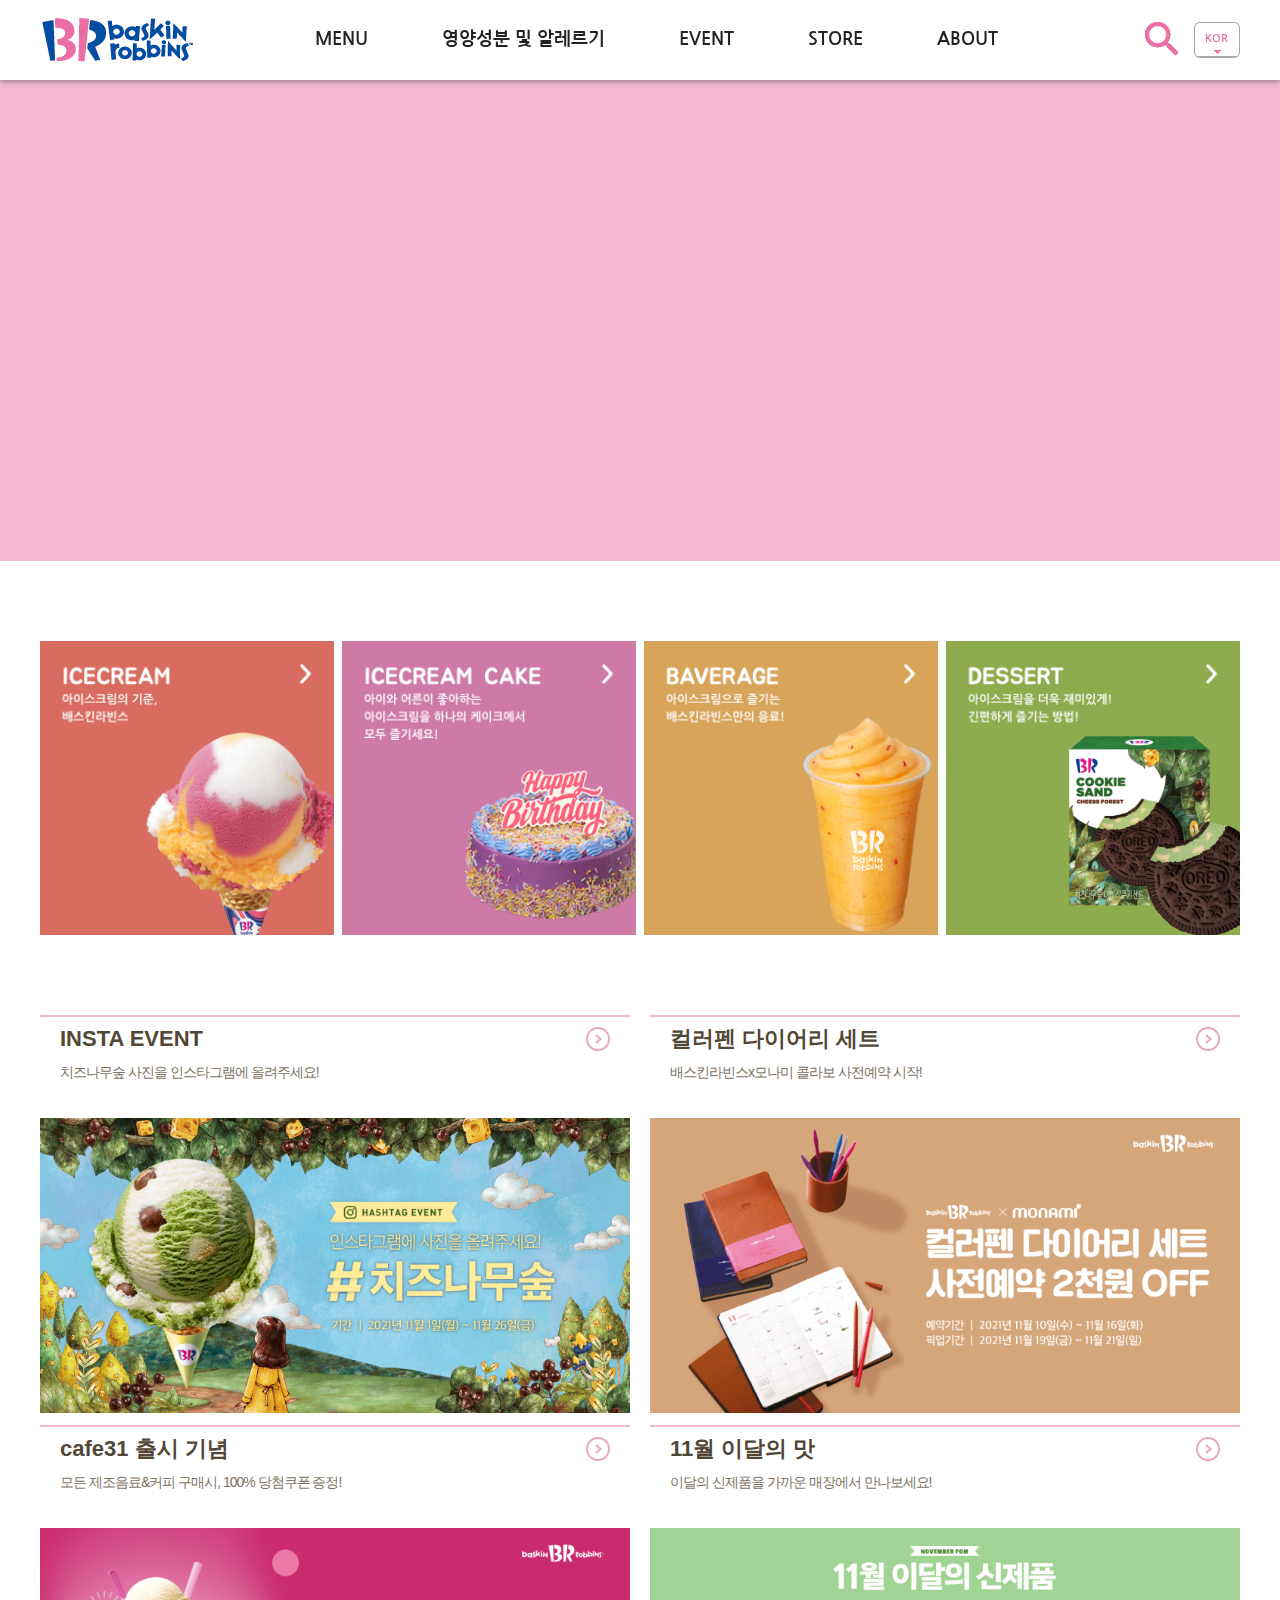
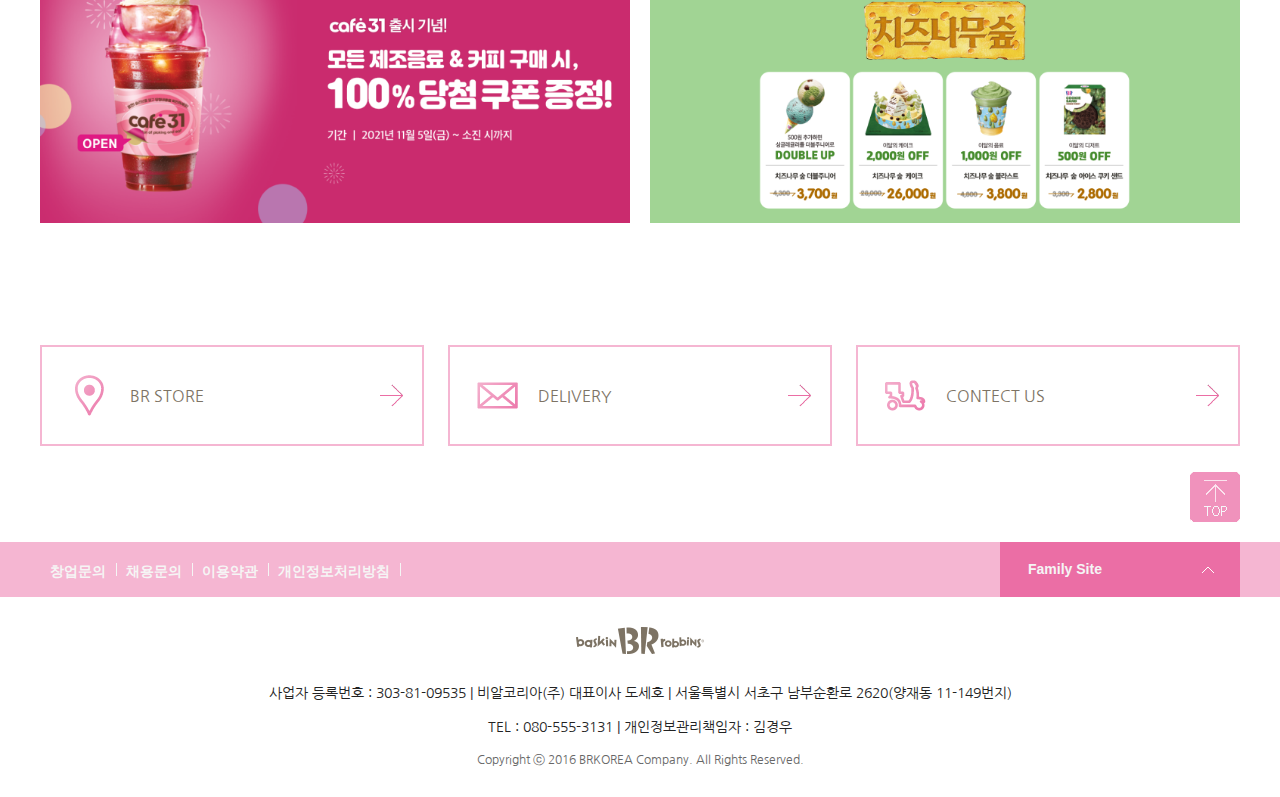
==== commit 6dfed028: "br 1st end" ====
--- a/index.html
+++ b/index.html
@@ -150,101 +150,6 @@
                 </ul>
             </section><!-- br menu end -->
             <div class="contents">
-                <section class="coNews">
-                    <h1>뉴스</h1>
-                    <dl>
-                        <dt>
-                            <b class="board">보도뉴스</b>
-                            <a href="#">강남제비스코㈜, 콘크리트 균열 보호 페인트 개발</a>
-                            <time datetime="2021-08-26">2021.08.26</time>
-                        </dt>
-                        <dd>강남제비스코㈜, 콘크리트 균열 보호 페인트 개발▶국내 최초 
-                            탄산화로부터 콘크리트 외벽을 보호하는 환경친화적인 ‘푸른솔 듀
-                            라쉴드 프라이머’강남제비스코㈜는 콘크리트 탄산화로 인한 건축물
-                            의 균열을 보호해 주는 도료를 대형건설사인 D...</dd>
-                    </dl>
-                    <div>
-                        <div class="banner">
-                            <div class="bannerList">
-                                <ul>
-                                    <li>
-                                        <b class="news">회사자료</b>
-                                        <a href="#">2021년 제비스코DAY 캠페인 실시</a>
-                                        <time datetime="2021-07-07">2021.07.07</time> 
-                                    </li>
-                                    <li>
-                                        <b class="board">보도자료</b>
-                                        <a href="#">강남그룹, 구리시장애인근로복지센터에 사회공헌활동</a>
-                                        <time datetime="2021-07-01">2021.07.01</time>
-                                    </li>
-                                    <li>
-                                        <b class="board">보도자료</b>
-                                        <a href="#">강남제비스코㈜, 자동차보수용 유색 프라이머 출시</a>
-                                        <time datetime="2021-06-25">2021.06.25</time>
-                                    </li>
-                                    <li>
-                                        <b class="board">보도자료</b>
-                                        <a href="#">강남제비스코㈜, 오염에 강한 외부 타일용 페인트 출시</a>
-                                        <time datetime="2021-05-07">2021.05.07</time>
-                                    </li>
-                                </ul>
-                                <ul>
-                                    <li>
-                                        <b class="news">회사자료</b>
-                                        <a href="#">2021년 제비스코DAY 캠페인 실시</a>
-                                        <time datetime="2021-07-07">2021.07.07</time> 
-                                    </li>
-                                    <li>
-                                        <b class="board">보도자료</b>
-                                        <a href="#">강남그룹, 구리시장애인근로복지센터에 사회공헌활동</a>
-                                        <time datetime="2021-07-01">2021.07.01</time>
-                                    </li>
-                                    <li>
-                                        <b class="board">보도자료</b>
-                                        <a href="#">강남제비스코㈜, 자동차보수용 유색 프라이머 출시</a>
-                                        <time datetime="2021-06-25">2021.06.25</time>
-                                    </li>
-                                    <li>
-                                        <b class="board">보도자료</b>
-                                        <a href="#">강남제비스코㈜, 오염에 강한 외부 타일용 페인트 출시</a>
-                                        <time datetime="2021-05-07">2021.05.07</time>
-                                    </li>
-                                </ul>
-                                <ul>
-                                    <li>
-                                        <b class="news">회사자료</b>
-                                        <a href="#">2021년 제비스코DAY 캠페인 실시</a>
-                                        <time datetime="2021-07-07">2021.07.07</time> 
-                                    </li>
-                                    <li>
-                                        <b class="board">보도자료</b>
-                                        <a href="#">강남그룹, 구리시장애인근로복지센터에 사회공헌활동</a>
-                                        <time datetime="2021-07-01">2021.07.01</time>
-                                    </li>
-                                    <li>
-                                        <b class="board">보도자료</b>
-                                        <a href="#">강남제비스코㈜, 자동차보수용 유색 프라이머 출시</a>
-                                        <time datetime="2021-06-25">2021.06.25</time>
-                                    </li>
-                                    <li>
-                                        <b class="board">보도자료</b>
-                                        <a href="#">강남제비스코㈜, 오염에 강한 외부 타일용 페인트 출시</a>
-                                        <time datetime="2021-05-07">2021.05.07</time>
-                                    </li>
-                                </ul>
-                            </div>
-                        </div>
-                        <div class="ctrl">
-                            <p class="btnPrev"><span class="hidden">이전</span></p>
-                            <p class="btnNext"><span class="hidden">다음</span></p>
-                            <ul class="paging">
-                                <li class="on"><span class="hidden">1페이지 이동</span></li>
-                                <li><span class="hidden">2페이지로 이동</span></li>
-                                <li><span class="hidden">3페이지로 이동</span></li>
-                            </ul>
-                        </div>
-                    </div>
-                </section>
                 <div class="coInfo">
                     <!-- section*4>(div>h1+p.txt)+p.pic>img -->
                     <section>
--- a/css/web/main.css
+++ b/css/web/main.css
@@ -82,17 +82,16 @@
 
 
 
-
 /* BR EVENT */
 div.contents{
     position: relative;
     display: flex;
     flex-wrap: wrap;
     justify-content: space-between;
-    height: 682px;
+    height: 850px;
 }
 div.contents h1{
-    font: 20px/40px 'Malgun gothic',sans-serif;
+    font: 22px/44px 'Malgun gothic',sans-serif;
     font-weight: bold;
     color: var(--subfont-brown2);
 }
@@ -106,114 +105,13 @@
 div.contents .board{
 
 }
-div.contents .news{
-    border-color: #58b549; color: #58b549;
-}
-div.contents>section.coNews{
-    padding: 0 20px;
-    flex: 0 0 347px; width: 347px;
-    border-top: 2px solid var(--bg-pink);
-}
-div.contents>section.coNews>h1{
-    border-bottom: 1px solid #e1e1e1;
-}
-div.contents>section.coNews>dl{
-    margin-bottom: 25px;
-}
-div.contents>section.coNews>dl>dt{
-    margin-bottom: 27px;
-}
-div.contents>section.coNews>dl>dt>b{
-    display: block;
-    margin: 20px 0 16px 0;
-    font: 12px/19px "dotum",sans-serif;
-}
-div.contents>section.coNews>dl>dt>a{
-    display: block;
-    margin-bottom: 10px;
-    font: 18px/26px 'Malgun Gothic',sans-serif;
-    color: #222;
-}
-div.contents>section.coNews>dl>dt>time{
-    font: 14px/14px 'dotum',sans-serif;
-    color: #666
-}
-div.contents>section.coNews>dl>dd{
-    font: 14px/22px "dotum",sans-serif;
-    color: #333;
-}
-div.contents>section.coNews>div{
-
-}
-div.contents>section.coNews>div>div.banner{
-    overflow: hidden;
-}
-div.contents>section.coNews>div>div.banner>div.bannerList{
-    display: flex;
-    position: relative;
-    width: 300%;
-
-}
-div.contents>section.coNews>div>div.banner>div.bannerList>ul{
-    flex: 0 1 33.33333%; width: 33.333333%;
-    border-bottom: 1px solid #e1e1e1;
-}
-div.contents>section.coNews>div>div.banner>div.bannerList>ul>li{
-    display: flex; align-items: center;
-    height: 60px; border-top: 1px solid #e1e1e1;
-}
-div.contents>section.coNews>div>div.banner>div.bannerList>ul>li>b{
-    flex: 0 0 57px; width: 57px;
-}
-div.contents>section.coNews>div>div.banner>div.bannerList>ul>li>a{
-    flex: 0 1 auto;
-    display: block; padding: 0 20px 0 5px;
-    overflow: hidden;white-space: nowrap;
-    text-overflow: ellipsis;
-    font: 14px/60px 'Malgun Gothic',sans-serif;
-    color: #222;
-}
-div.contents>section.coNews>div>div.banner>div.bannerList>ul>li>time{
-    flex: 0 0 63px;
-    width: 63px;
-    font: 13px/13px 'Malgun Gothic',sans-serif;
-}
-div.contents>section.coNews>div>div.ctrl{
-    position: relative;
-    margin-top: 43px; height: 21px;
-}
-div.contents>section.coNews>div>div.ctrl>p.btnPrev{
-    position: absolute;
-    left: 0;top: 0;
-    width: 12px; height: 21px;
-    background: url(../../imgs/btn_main_news_left.png) no-repeat 0 0;
-}
-div.contents>section.coNews>div>div.ctrl>p.btnNext{
-    position: absolute;
-    right: 0;top: 0;
-    width: 12px; height: 21px;
-    background: url(../../imgs/btn_main_news_right.png) no-repeat 0 0;
-}
-div.contents>section.coNews>div>div.ctrl>ul.paging{
-    text-align: center;
-    height: 21px;
-}
-div.contents>section.coNews>div>div.ctrl>ul.paging>li{
-    vertical-align: middle;
-    display: inline-block;
-    width: 14px;height: 12px;
-    background: url(../../imgs/mainnews_indicator.png)no-repeat 50% 50%;
-}
-div.contents>section.coNews>div>div.ctrl>ul.paging>li.on{
-    background: url(../../imgs/mainnews_indicator_on.png)no-repeat 50% 50%;
-}
 
 /* BR EVENT */
 div.contents>div.coInfo{
     display: flex;
     flex-wrap: wrap;
     justify-content: space-between;
-    flex: 0 0 793px;
+    flex: 0 0 1;
 }
 div.contents>div.coInfo>section{
     flex: 0 1 auto; width: calc(50% - 10px);
--- a/css/tablet/header.css
+++ b/css/tablet/header.css
@@ -193,17 +193,17 @@
         flex-direction: column;
         text-align: center;
         width: 100%;
+        transition: all .5s ease-out;
     }
     header>div>nav.active>ul>li{
-        position: relative;
         float: left;
+        width: 100%;
         height: 52px;
         background-color: var(--br-main-pink);
         border-bottom: 2px solid var(--bg-white);
     }
     header>div>nav.active>ul>li>a{
         display: block;
-        padding-bottom: 12px;
         font-family: 'Nanum Gothic' sans-serif;
         font-weight: bold;
         font-size: 18px;
@@ -235,6 +235,8 @@
 
     /* 이벤트 */
     header>div>nav.active>ul>li:hover{
+        display: flex;
+        flex-direction: column;
         background-color: var(--bg-white);
         border-bottom: 2px solid var(--br-main-pink);
     }
@@ -242,27 +244,34 @@
         color: var(--br-main-pink);
     }
     header>div>nav.active>ul>li:hover>ul{
-        display: block;
-        left: -25px; top: 52px;
-        width: 185px;
+        display: flex;
+        flex-direction: column;
+        text-align: center;
+        width: 100%;
+    }
+    header>div>nav.active>ul>li:hover>ul>li{
+        z-index: 9999;
+        height: 30px;
+        border-bottom: 2px solid var(--bg-white);
         background-color:var(--bg-pink);
     }
+    header>div>nav.active>ul>li:hover>ul>li>a{
+        color: var(--font-white);
+        font-weight: bold;
+        display: block;
+        margin-top: 8px;
+        font-size: 14px;
+    }
     header>div>nav.active>ul>li>ul>li:hover{
-        position: relative;
-        height: 43px;
-        border-bottom: 1px solid var(--bg-white);
+        height: 30px;
+        border-bottom: 2px solid var(--bg-pink);
         background: var(--bg-white);
-    }
-    header>div>nav.active>ul>li>ul>li.child:hover{
-        margin-right: 0;
-        background: var(--bg-white);
-        border-bottom-color:var(--bg-white);
     }
     header>div>nav.active>ul>li>ul>li:hover>a{
         color: var(--br-main-pink);
         font-weight: bold;
         display: block;
-        height: 43px;
+        margin-top: 8px;
         font-size: 14px;
     }
     
--- a/css/tablet/main.css
+++ b/css/tablet/main.css
@@ -36,13 +36,14 @@
 main>div{
     position: relative;
 }
-.theme{margin: 20px 0;}
+.theme{margin: 20px 15px;}
 .theme>ul{
     display: flex;
+    justify-content: space-between;
 }
 .theme>ul>li{
     overflow: hidden;
-    flex: 0 0 25%; width: 25%;
+    flex: 0 0 24.5%; width: 24.5%;  
 }/* flex: 0 0 25% = flex: 0 1 300px로 해줘도 됨*/
 .theme>ul>li>a{
     position: relative;
@@ -106,116 +107,7 @@
     font: 12px/19px "dotum",sans-serif;
     color: #e17350;
 }
-div.contents .board{
 
-}
-div.contents .news{
-    border-color: #58b549; color: #58b549;
-}
-div.contents>section.coNews{
-    overflow: hidden;
-    margin-bottom: 41px;
-    border-top: 2px solid var(--bg-pink);
-}
-div.contents>section.coNews>h1{
-    margin-bottom: 25px;
-    border-bottom: 1px solid #e1e1e1;
-}
-div.contents>section.coNews>dl{
-    float: left;
-    margin-right: 10px;
-    width: calc(50% - 10px);
-}
-div.contents>section.coNews>dl>dt{
-    margin-bottom: 27px;
-}
-div.contents>section.coNews>dl>dt>b{
-    display: block;
-    margin: 20px 0 16px 0;
-    font: 12px/19px "dotum",sans-serif;
-}
-div.contents>section.coNews>dl>dt>a{
-    display: block;
-    margin-bottom: 10px;
-    font: 18px/26px 'Malgun Gothic',sans-serif;
-    color: #222;
-}
-div.contents>section.coNews>dl>dt>time{
-    font: 14px/14px 'dotum',sans-serif;
-    color: #666
-}
-div.contents>section.coNews>dl>dd{
-    font: 14px/22px "dotum",sans-serif;
-    color: #333;
-}
-div.contents>section.coNews>div{
-    float: right;
-    margin-left: 10px;
-    width: calc(50% - 10px);
-}
-div.contents>section.coNews>div>div.banner{
-    overflow: hidden;
-}
-div.contents>section.coNews>div>div.banner>div.bannerList{
-    display: flex;
-    position: relative;
-    width: 300%;
-
-}
-div.contents>section.coNews>div>div.banner>div.bannerList>ul{
-    flex: 0 1 33.33333%; width: 33.333333%;
-    border-bottom: 1px solid #e1e1e1;
-}
-div.contents>section.coNews>div>div.banner>div.bannerList>ul>li{
-    display: flex; align-items: center;
-    height: 60px; border-top: 1px solid #e1e1e1;
-}
-div.contents>section.coNews>div>div.banner>div.bannerList>ul>li>b{
-    flex: 0 0 57px; width: 57px;
-}
-div.contents>section.coNews>div>div.banner>div.bannerList>ul>li>a{
-    flex: 0 1 auto;
-    display: block; padding: 0 20px 0 5px;
-    overflow: hidden;white-space: nowrap;
-    text-overflow: ellipsis;
-    font: 14px/60px 'Malgun Gothic',sans-serif;
-    color: #222;
-}
-div.contents>section.coNews>div>div.banner>div.bannerList>ul>li>time{
-    flex: 0 0 63px;
-    margin-left: auto;
-    width: 63px;
-    font: 13px/13px 'Malgun Gothic',sans-serif;
-}
-div.contents>section.coNews>div>div.ctrl{
-    position: relative;
-    margin-top: 18px; height: 21px;
-}
-div.contents>section.coNews>div>div.ctrl>p.btnPrev{
-    position: absolute;
-    left: 0;top: 0;
-    width: 12px; height: 21px;
-    background: url(../../imgs/btn_main_news_left.png) no-repeat 0 0;
-}
-div.contents>section.coNews>div>div.ctrl>p.btnNext{
-    position: absolute;
-    right: 0;top: 0;
-    width: 12px; height: 21px;
-    background: url(../../imgs/btn_main_news_right.png) no-repeat 0 0;
-}
-div.contents>section.coNews>div>div.ctrl>ul.paging{
-    text-align: center;
-    height: 21px;
-}
-div.contents>section.coNews>div>div.ctrl>ul.paging>li{
-    vertical-align: middle;
-    display: inline-block;
-    width: 14px;height: 12px;
-    background: url(../../imgs/mainnews_indicator.png)no-repeat 50% 50%;
-}
-div.contents>section.coNews>div>div.ctrl>ul.paging>li.on{
-    background: url(../../imgs/mainnews_indicator_on.png)no-repeat 50% 50%;
-}
 
 div.contents>div.coInfo{
     display: flex;
--- a/css/mobile/header.css
+++ b/css/mobile/header.css
@@ -17,7 +17,7 @@
 header{
     position: fixed;left: 0;top: 0;
     z-index: 9999;
-    width:100%; height: 83px;
+    width:100%; height: 80px;
     background: #fff;
     box-shadow: 0 2px 5px rgba(80,80,80,.5);
 }
@@ -50,26 +50,26 @@
         z-index: 9999;
         width: 100%;
         left: 0;
-        top: 60px;
-    }
-
-    /* 네비게이터 */
+        top: 60px;  
+    }
+
     header>div>nav.active>ul{
         display: flex;
         flex-direction: column;
         text-align: center;
         width: 100%;
+        transition: all .5s ease-out;
     }
     header>div>nav.active>ul>li{
         position: relative;
         float: left;
+        width: 100%;
         height: 32px;
         background-color: var(--br-main-pink);
         border-bottom: 2px solid var(--bg-white);
     }
     header>div>nav.active>ul>li>a{
         display: block;
-        padding-bottom: 12px;
         font-family: 'Nanum Gothic' sans-serif;
         font-weight: bold;
         font-size: 12px;
@@ -101,6 +101,8 @@
 
     /* 이벤트 */
     header>div>nav.active>ul>li:hover{
+        display: flex;
+        flex-direction: column;
         background-color: var(--bg-white);
         border-bottom: 2px solid var(--br-main-pink);
     }
@@ -108,28 +110,35 @@
         color: var(--br-main-pink);
     }
     header>div>nav.active>ul>li:hover>ul{
-        display: block;
-        left: -25px; top: 52px;
-        width: 185px;
+        display: flex;
+        flex-direction: column;
+        text-align: center;
+        width: 100%;
+    }
+    header>div>nav.active>ul>li:hover>ul>li{
+        z-index: 9999;
+        height: 20px;
+        border-bottom: 2px solid var(--bg-white);
         background-color:var(--bg-pink);
     }
+    header>div>nav.active>ul>li:hover>ul>li>a{
+        color: var(--font-white);
+        font-weight: bold;
+        display: block;
+        margin-top: 5px;
+        font-size: 10px;
+    }
     header>div>nav.active>ul>li>ul>li:hover{
-        position: relative;
-        height: 43px;
-        border-bottom: 1px solid var(--bg-white);
+        height: 20px;
+        border-bottom: 2px solid var(--bg-pink);
         background: var(--bg-white);
-    }
-    header>div>nav.active>ul>li>ul>li.child:hover{
-        margin-right: 0;
-        background: var(--bg-white);
-        border-bottom-color:var(--bg-white);
     }
     header>div>nav.active>ul>li>ul>li:hover>a{
         color: var(--br-main-pink);
         font-weight: bold;
         display: block;
-        height: 43px;
-        font-size: 14px;
+        margin-top: 5px;
+        font-size: 10px;
     }
     
     #srchBox{
--- a/css/mobile/main.css
+++ b/css/mobile/main.css
@@ -36,7 +36,7 @@
 main>div{
     position: relative;
 }
-.theme{margin: 20px 0;}
+.theme{margin-bottom: 20px;}
 .theme>ul{
     display: flex;
     flex-wrap: wrap;
@@ -107,111 +107,7 @@
     font: 12px/19px "dotum",sans-serif;
     color: #e17350;
 }
-div.contents .board{
 
-}
-div.contents .news{
-    border-color: #58b549; color: #58b549;
-}
-div.contents>section.coNews{
-    overflow: hidden;
-    margin-bottom: 30px;
-    border-top: 2px solid var(--bg-pink);
-}
-div.contents>section.coNews>h1{
-    margin-bottom: 25px;
-    border-bottom: 1px solid #e1e1e1;
-}
-div.contents>section.coNews>dl{
-}
-div.contents>section.coNews>dl>dt{
-    margin-bottom: 27px;
-}
-div.contents>section.coNews>dl>dt>b{
-    display: block;
-    margin: 20px 0 16px 0;
-    font: 12px/19px "dotum",sans-serif;
-}
-div.contents>section.coNews>dl>dt>a{
-    display: block;
-    margin-bottom: 10px;
-    font: 18px/26px 'Malgun Gothic',sans-serif;
-    color: #222;
-}
-div.contents>section.coNews>dl>dt>time{
-    font: 14px/14px 'dotum',sans-serif;
-    color: #666
-}
-div.contents>section.coNews>dl>dd{
-    font: 14px/22px "dotum",sans-serif;
-    color: #333;
-}
-div.contents>section.coNews>div{
-    margin-top: 24px;
-}
-div.contents>section.coNews>div>div.banner{
-    overflow: hidden;
-}
-div.contents>section.coNews>div>div.banner>div.bannerList{
-    display: flex;
-    position: relative;
-    width: 300%;
-
-}
-div.contents>section.coNews>div>div.banner>div.bannerList>ul{
-    flex: 0 1 33.33333%; width: 33.333333%;
-    border-bottom: 1px solid #e1e1e1;
-}
-div.contents>section.coNews>div>div.banner>div.bannerList>ul>li{
-    display: flex; align-items: center;
-    height: 60px; border-top: 1px solid #e1e1e1;
-}
-div.contents>section.coNews>div>div.banner>div.bannerList>ul>li>b{
-    flex: 0 0 57px; width: 57px;
-}
-div.contents>section.coNews>div>div.banner>div.bannerList>ul>li>a{
-    flex: 0 1 auto;
-    display: block; padding: 0 20px 0 5px;
-    overflow: hidden;white-space: nowrap;
-    text-overflow: ellipsis;
-    font: 14px/60px 'Malgun Gothic',sans-serif;
-    color: #222;
-}
-div.contents>section.coNews>div>div.banner>div.bannerList>ul>li>time{
-    flex: 0 0 63px;
-    margin-left: auto;
-    width: 63px;
-    font: 13px/13px 'Malgun Gothic',sans-serif;
-}
-div.contents>section.coNews>div>div.ctrl{
-    position: relative;
-    margin-top: 18px; height: 21px;
-}
-div.contents>section.coNews>div>div.ctrl>p.btnPrev{
-    position: absolute;
-    left: 0;top: 0;
-    width: 12px; height: 21px;
-    background: url(../../imgs/btn_main_news_left.png) no-repeat 0 0;
-}
-div.contents>section.coNews>div>div.ctrl>p.btnNext{
-    position: absolute;
-    right: 0;top: 0;
-    width: 12px; height: 21px;
-    background: url(../../imgs/btn_main_news_right.png) no-repeat 0 0;
-}
-div.contents>section.coNews>div>div.ctrl>ul.paging{
-    text-align: center;
-    height: 21px;
-}
-div.contents>section.coNews>div>div.ctrl>ul.paging>li{
-    vertical-align: middle;
-    display: inline-block;
-    width: 14px;height: 12px;
-    background: url(../../imgs/mainnews_indicator.png)no-repeat 50% 50%;
-}
-div.contents>section.coNews>div>div.ctrl>ul.paging>li.on{
-    background: url(../../imgs/mainnews_indicator_on.png)no-repeat 50% 50%;
-}
 
 div.contents>div.coInfo{
     margin-top: 30px;
